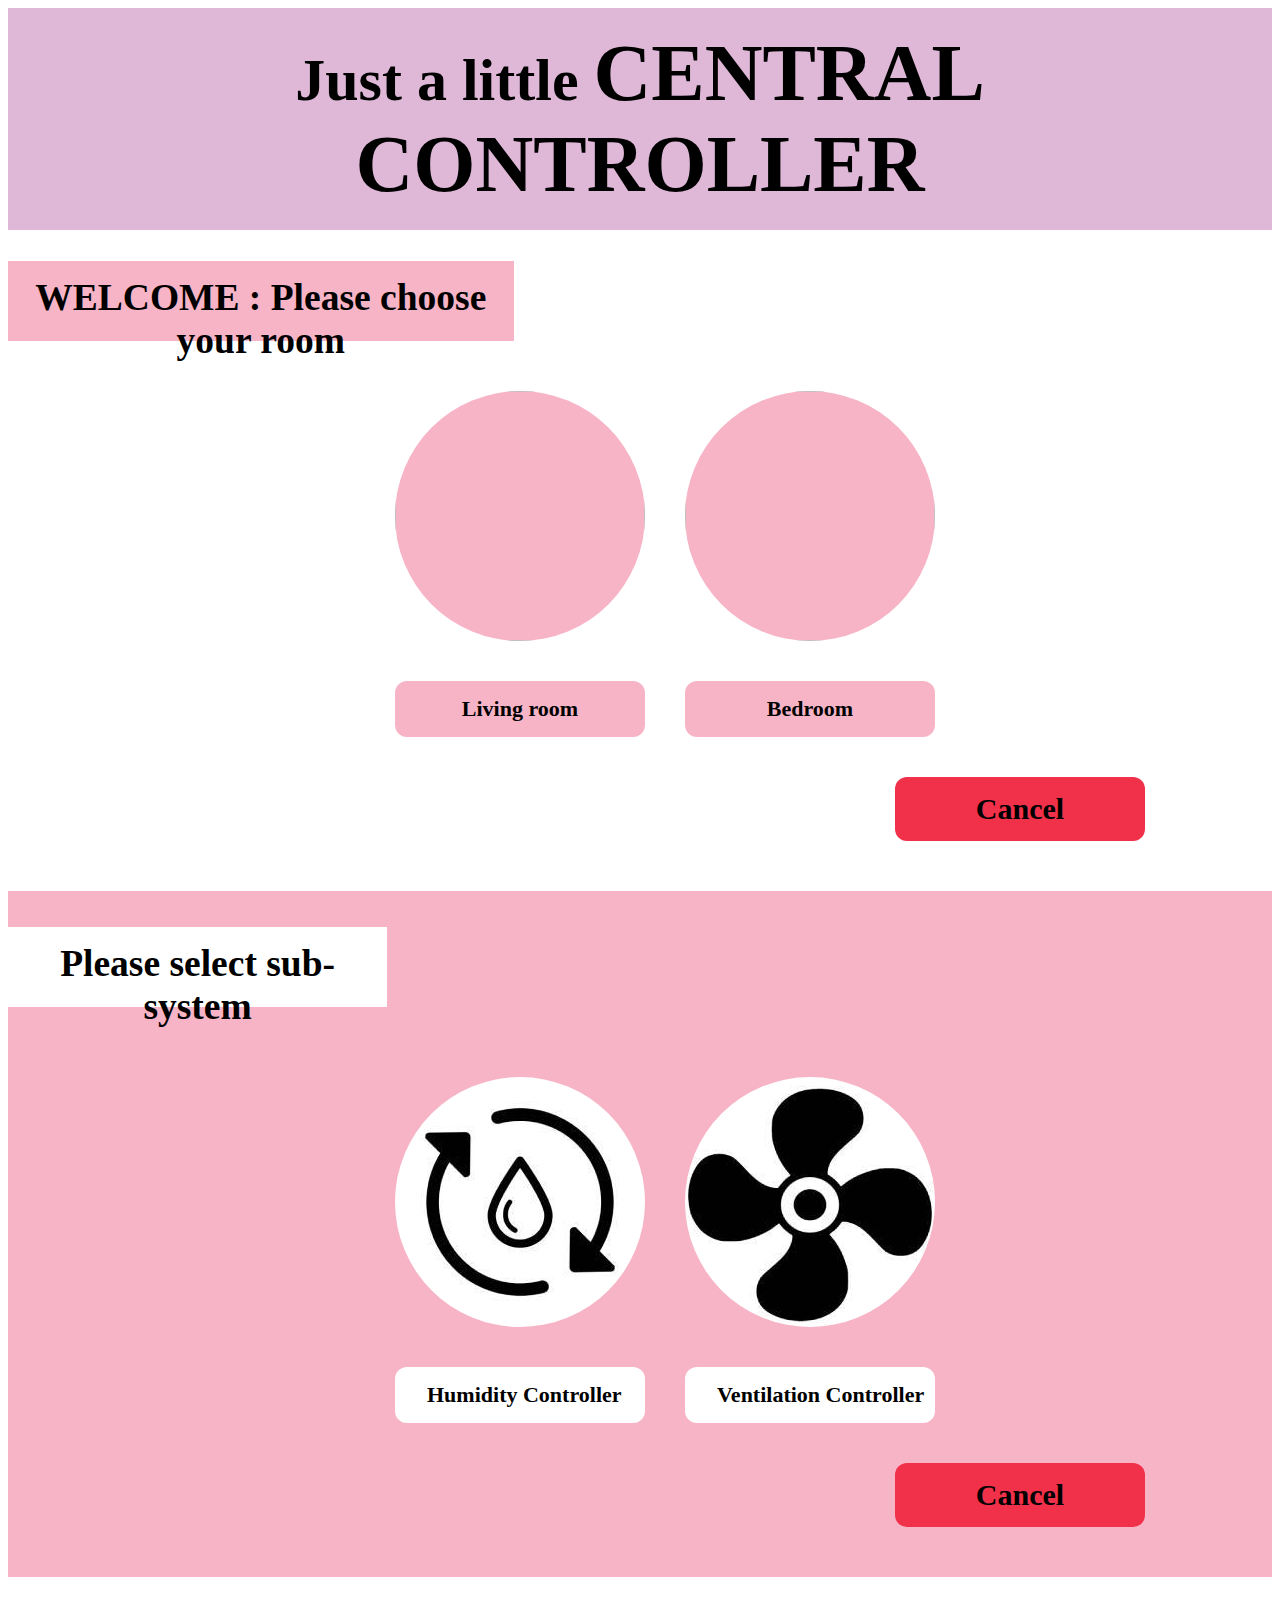
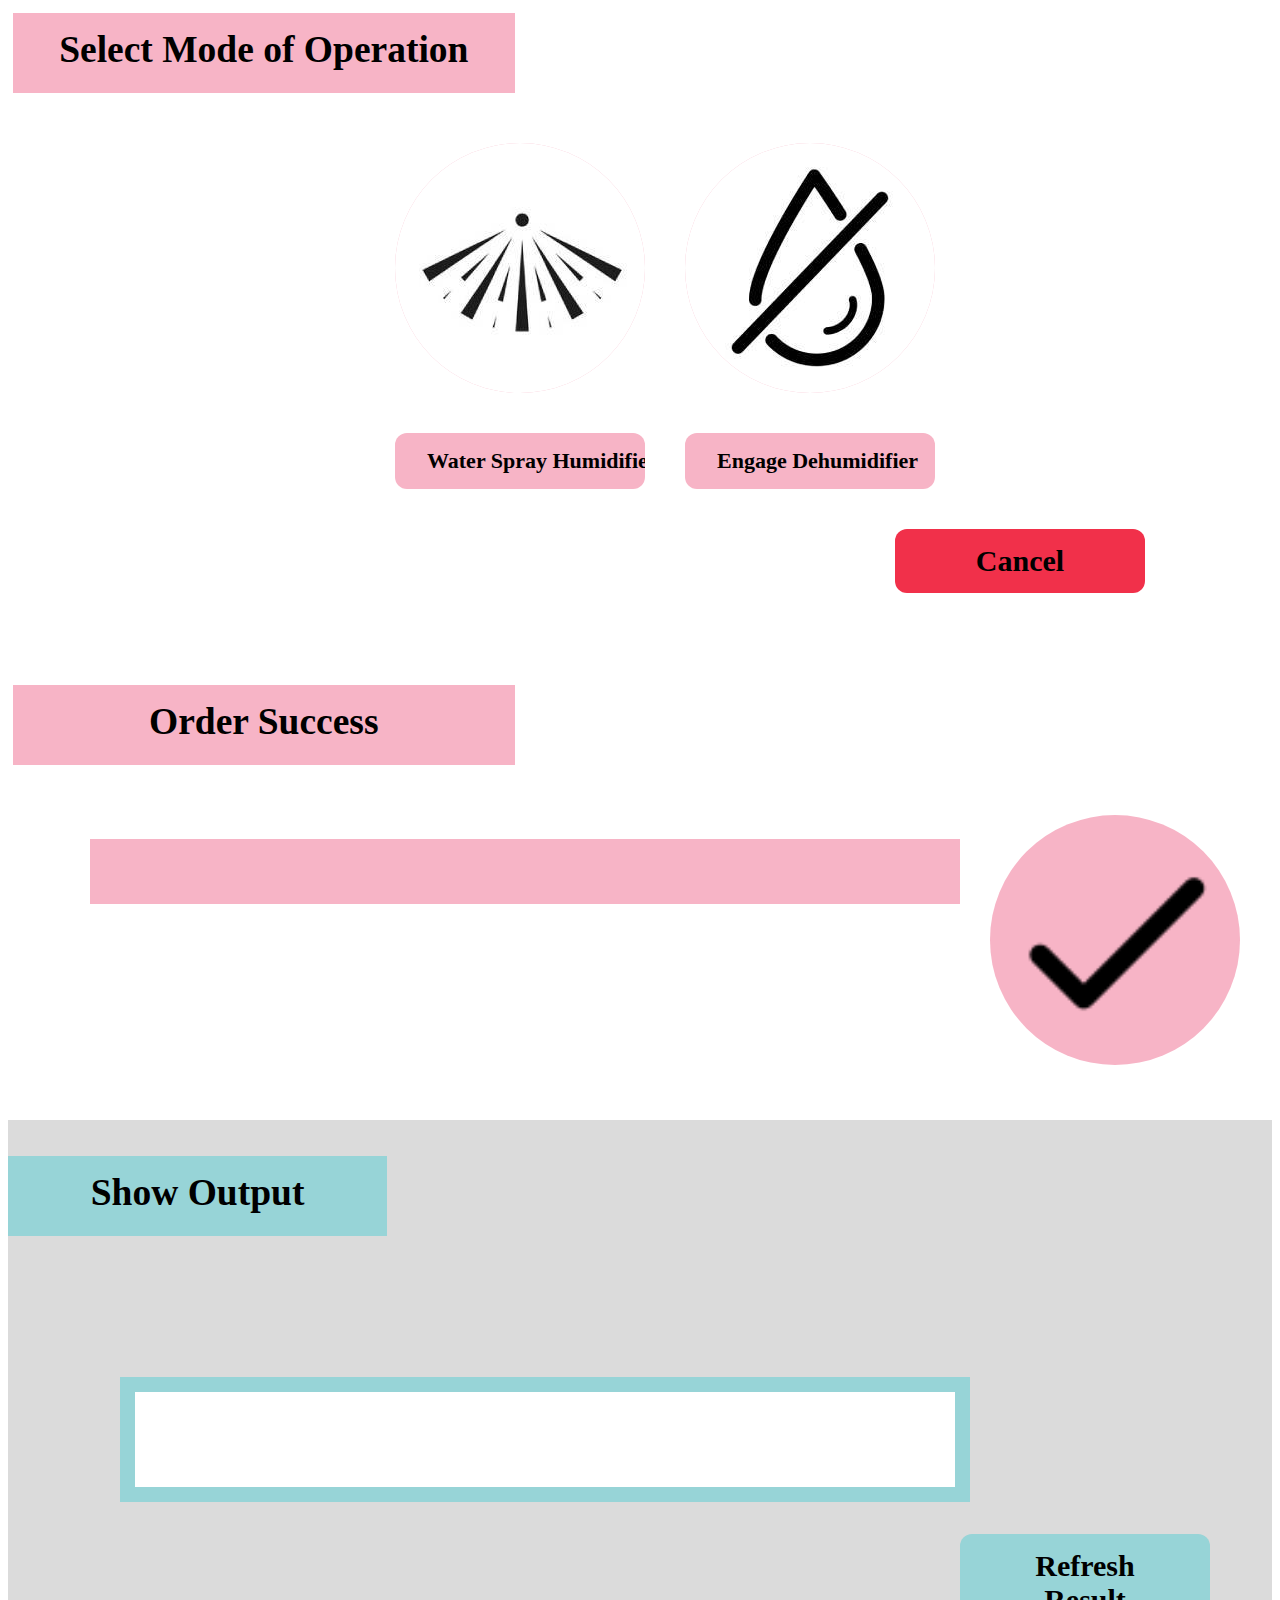
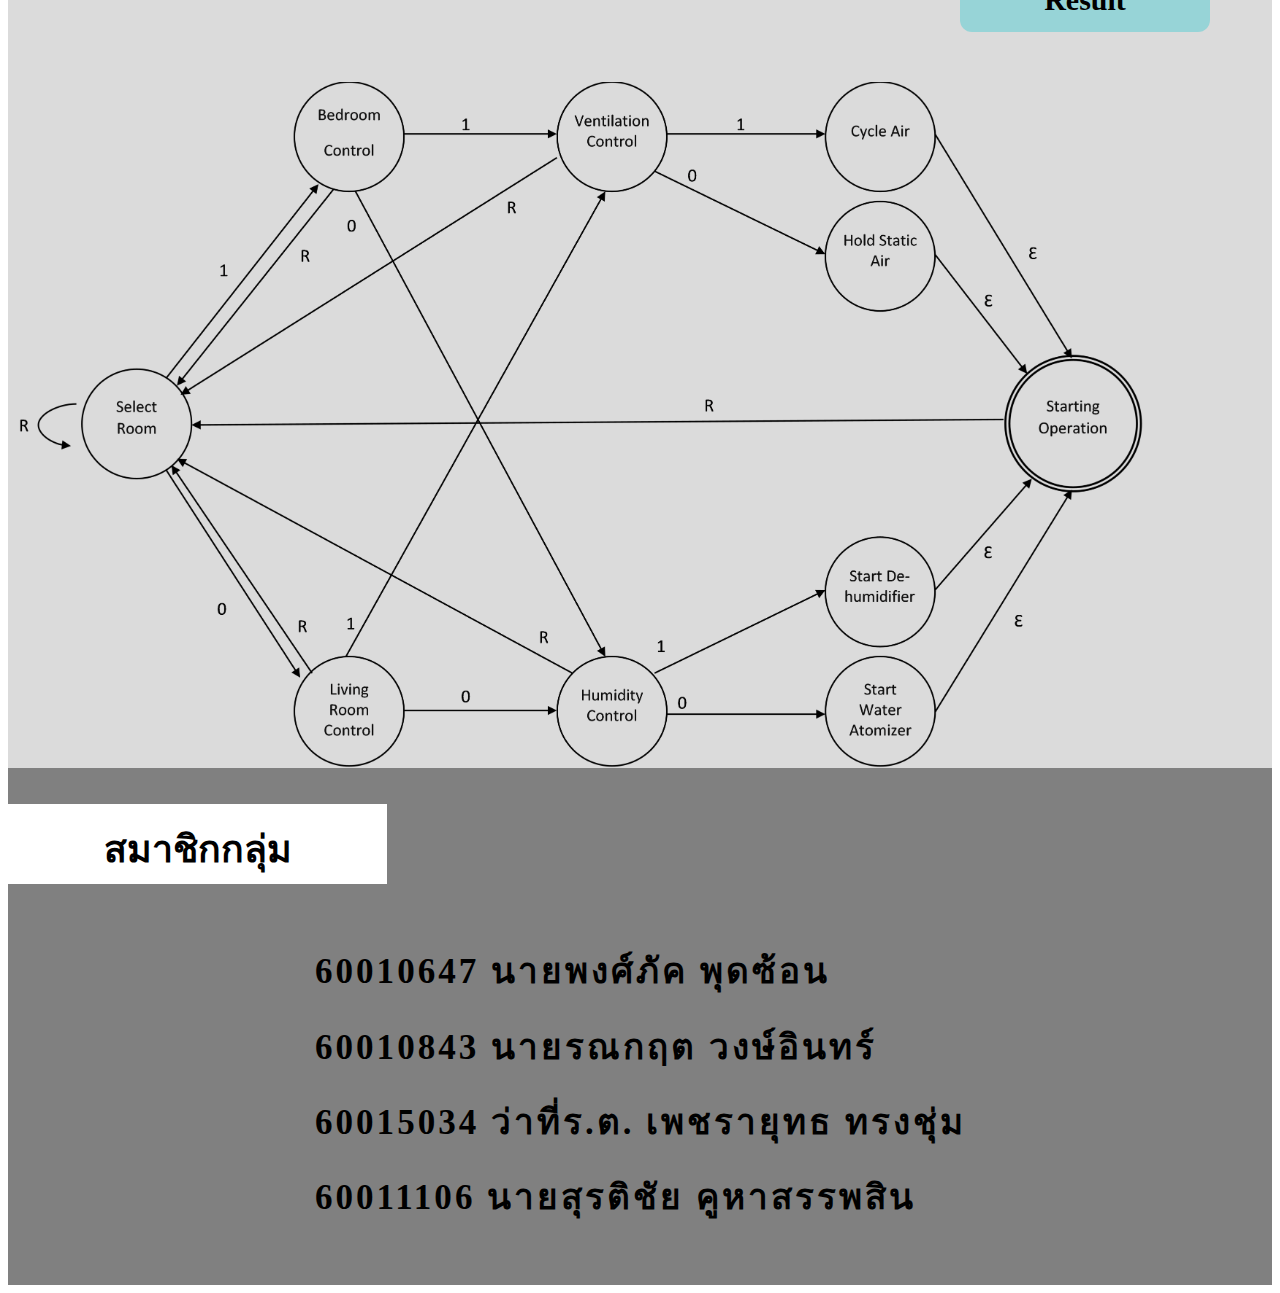
==== TocW/home.html @ 7f1445f9 "Merge branch 'master' into master" ====
<!-- saved from url=(0033)https://rathachai.github.io/CV/me -->
<html>
	<script src="//code.jquery.com/jquery-1.11.0.min.js"></script>
	<script src="page.js" type="text/javascript"></script>
	<head>
		<link rel="stylesheet" href="frame.css">
		<title>TOC assignment</title>
	</head>
	<body>

		<div class="header" id="header">
			<h2 style="display: inline;">Just a little </h2>
			<h1 style="display: inline;">CENTRAL CONTROLLER</h1>
		</div>
		<div class="tag1">
    <h2>WELCOME : Please choose your room</h2>
  </div>
  <div class="grid-container">
    <img class="img1" src="img/liv.png">
    <img class="img1" src="img/bed.png">
    <input onclick="gotoSugar('0')" type="button" class="button" id="MilkTea" value="Living room" name="drink">
    <input onclick="gotoSugar('1')" type="button" class="button" id="GreenTea" value="Bedroom" name="drink">
    <input onclick="cancel('r')" type="button" class="cancel canbutton canbutton1" id="cancel1" value="Cancel">
  </div>
  <div class="pink" id="sugar">
    <div class="tag2">
      <h2>Please select sub-system</h2>
    </div>
    <div class="grid-container sugar">
      <img class="img2" src="img/Hct.jpg">
      <img class="img2" src="img/Vct.jpg">
      <input onclick="gotoBubble('0')" type="button" class="button2" id="100" value="Humidity Controller">
      <input onclick="gotoBubble('1')" type="button" class="button2" id="50" value="Ventilation Controller">
      <input onclick="cancel('r')" type="button" class="cancel canbutton canbutton1" id="cancel2" value="Cancel">
      <!-- <button class="cancle canbutton canbutton1">Cancle</button> -->


    </div>
  </div>

  <div class="blank" id="bubble">
    <div class="tag1">
      <h2>Select Mode of Operation</h2>
    </div>
    <div class="grid-container">
      <img class="img1" src="img/sp.jpg" id="Image1">
      <img class="img1" src="img/dhu.jpg" id="Image2">
      <input onclick="gotoPayment('0')" type="button" class="button" id="Add" value="Water Spray Humidifier">
      <input onclick="gotoPayment('1')" type="button" class="button" id="NotAdd" value="Engage Dehumidifier">

      <input onclick="cancel('r')" type="button" class="cancel canbutton canbutton1" id="cancel3" value="Cancel">
      <!-- <button class="cancle canbutton canbutton1">Cancle</button> -->
    </div>
  </div>

  <!--<div class="pink" id= "payment">
    <div class="tag2" >
      <h2>Payment</h2>
    </div>
    <div class="grid-container2">
      <!-- <img class="img2" src="image/bt2.png"> --><!--
      <img class="img2" src="image/bt1.png">
      <div class="pay">
        <h3> ราคา : <span id="priceElement">0</span> Baht</h3>
        <h3>ที่ต้องจ่าย : <span id="currentPriceElement">0</span> Baht</h3>
        <h3 id="warning">เครื่องนี้ไม่คืน/ทอนเหรียญ</h3>
      </div>

      <button onclick="pay('c')" class="button2 button2-1" id="baht" >10 Baht</button>
      <div></div>
      <input onclick="neworder()" type="button" class="cancel canbutton canbutton1" id="cancel4" value="Cancel">
    </div>
  </div>-->

  <div class="blank">
    <div class="tag1">
      <h2 id="orderSuccess">Order Success</h2>
    </div>
    <div class="grid-container-or">
      <h2 id="order"></h2>
      <img class="img1" src="img/chk.png" id="imageorder">

      <!-- >>image/mb2.png ชาเขียว -->

    </div>
  </div>


  <div class="gray">
    <div class="tag3">
      <h2>Show Output</h2>
    </div>

    <div class="grid-container-or2">
      <h2 id="tag5"></h2>
      <div id="result"></div>
      <div></div>
      <button onclick="compute()" class="compute combutton combutton1" id="next">Refresh Result</button>
    </div>
	<img class="imgDFA" src="img/DFA.png">
    </div>
  </div>

  <div class="black">
    <div class="tag2">
      <h2>สมาชิกกลุ่ม</h2>
    </div>
    <div class="grid-container-name">
		<h3>60010647 นายพงศ์ภัค พุดซ้อน </h3>
		<h3>60010843 นายรณกฤต วงษ์อินทร์</h3>
		<h3>60015034 ว่าที่ร.ต. เพชรายุทธ ทรงชุ่ม</h3>
		<h3>60011106 นายสุรติชัย คูหาสรรพสิน</h3> <!--คนคิด DFA เขียนโคด host และทำทุกอย่างยกเว้นสร้างกลุ่มไลน์-->
    </div>
  </div>

</body>
---- TocW/frame.css ----
@font-face {  
    font-family: 'LillyBelle' ;  
    src: url( fonts/LillyBelle_2.ttf ) format("truetype");  
  }
  
  @font-face {  
    font-family: 'Superspace' ;  
    src: url( fonts/Superspace.ttf ) format("truetype");  
  }
  @font-face {  
    font-family: 'THSarabun' ;  
    src: url( fonts/THSarabun.ttf ) format("truetype");  
  }
  
  body{
    font-family: 'Superspace';
  }
  
  .header {
      background-color: #dfb8d7;
      text-align: center;
      padding: 20px; 
      font-size: 40px;
  }
  
  i{
    font-family: 'LillyBelle'
  }
    
  
  .blank{
      background-color: #FFFFFF;
      padding: 5px;
  }
  .pink{
    background-color: #f7b4c6;
    padding-top: 5px
  }
  .gray{
    background-color:rgb(219, 219, 219);
    padding-top: 5px
  }
  .black{
    background-color:gray;
    padding-top: 5px
  }
  .grid-container {
      position: relative;
      padding-top: 50px;
      padding-right: 30px;
      padding-bottom: 50px;
      padding-left: 80px;
      display: grid;
      justify-content: center;
      grid-template-columns:250px 250px ;
      grid-gap: 40px;
    }
  
  /* order success */
  .grid-container-or {
      position: relative;
      padding-top: 50px;
      padding-right: 30px;
      padding-left: 80px;
      padding-bottom: 50px;
      display: grid;
      justify-content: center;
      grid-template-columns:800px 250px;
      grid-gap: 100px;
  
  }
  
  .grid-container-dfa {
    position: relative;
    padding-top: 100px;
    padding-right: 30px;
    padding-left: 10px;
    padding-bottom: 300px;
    display: grid;
    justify-content: left;
    grid-template-columns:10px 20px 20px 80px 20px 80px 20px 80px 50px 20px 20px;
    grid-template-rows: 1px 1px 1px 1px 1px 1px 1px;
    grid-gap: 100px;
    
  
  }
  
  .grid-container-or2 {
    position: relative;
    padding-top: 50px;
    padding-right: 30px;
    padding-left: 80px;
    padding-bottom: 50px;
    display: grid;
    justify-content: center;
    grid-template-columns:800px 250px;
    grid-gap: 40px;
  }
  
  .grid-container-name {
    position: relative;
    padding-top: 50px;
    padding-right: 30px;
    padding-bottom: 50px;
    padding-left: 80px;
    display: grid;
    justify-content: center;
    grid-template-columns: 700px;
    font-size: 30px;
    line-height: 5px;
    letter-spacing: 3px;
  }
  
  #order{
      width: 850px;
      height: 50px;
      left: 120px;
      background-color: #f7b4c6;
      text-align: left;
      padding-left: 20px;
      font-size: 30px;
    }
  
  /*ขอบชมพู*/
  .img1{
    background-color:#f7b4c6;
    justify-content: center;
    height: 250px;
    width: 250px;
    border-radius: 50% 
  }
  .button {
    background-color: #f7b4c6;
    border: none;
    color: black;
    padding: 15px 32px;
    border-radius: 12px;
    text-align: center;
    text-decoration: none;
    display: inline-block;
    font-size: 16px;
    /*margin: 10px 2px;*/
    -webkit-transition-duration: 0.4s; /* Safari */
    transition-duration: 0.4s;
    font-family: 'Superspace';
    font-weight: bolder;
    font-size: 22px;
  }
  
  .button1:hover:enabled , .button:hover:enabled , .button2:hover:enabled{
    box-shadow: 0 12px 16px 0 rgba(0,0,0,0.24),0 17px 50px 0 rgba(0,0,0,0.19);
  }
  
  /*ขอบขาว*/
  .img2{
    background-color :#FFFFFF;
    justify-content: center;
    height: 250px;
    width: 250px;
    border-radius: 50%;
    margin-top: 20px;
  }
  .button2 {
    background-color:#FFFFFF;
    border: none;
    color: black;
    padding: 15px 32px;
    border-radius: 12px;
    text-align: center;
    text-decoration: none;
    display: inline-block;
    font-size: 16px;
    /*margin: 10px 2px;*/
    -webkit-transition-duration: 0.4s; /* Safari */
    transition-duration: 0.4s;
    font-family: 'Superspace';
    font-weight: bolder;
    font-size: 22px;
  }
  
  .button2-1:hover:enabled {
    box-shadow: 0 12px 16px 0 rgba(0,0,0,0.24),0 17px 50px 0 rgba(0,0,0,0.19);
  }
  
  .compute {
    position: relative;
    font-family: 'Superspace';
    font-weight: bolder;
    font-size: 30px;
    z-index: 100;
  }
  .combutton {
    background-color:#97d4d7;
    border: none;
    color: black;
    padding: 15px 32px;
    border-radius: 12px;
    text-align: center;
    text-decoration: none;
    display: inline-block;
    /*margin: 10px 2px;*/
    -webkit-transition-duration: 0.4s; /* Safari */
    transition-duration: 0.4s;
  }
  
  .combutton1:hover:enabled {
    box-shadow: 0 12px 16px 0 rgba(0,0,0,0.24),0 17px 50px 0 rgba(0,0,0,0.19);
  }
  
  
  .button:enabled , .button2:enabled , #cancel1:enabled , #cancel2:enabled , #cancel3:enabled , #cancel4:enabled , #next:enabled
  {
    cursor: pointer;
  }
  
  
  /*แท็กชมพู*/
  .tag1 {
    height:80px;
    width: 40%;
    background-color: #f7b4c6;
    font-size: 25px;
    
  }
  
  h2 {
    color:black;
    text-align: center;
    text-decoration: none;
    padding-top: 15px;
  
  }
  
  /*แท็กขาว*/
  .tag2 {
    height:80px;
    width: 30%;
    background-color:white;
    font-size: 25px;
    text-align: left;
  }
  
  /*แท็กฟ้า*/
  .tag3 {
    height: 80px;
    width: 30%;
    background-color:#97d4d7;
    font-size: 25px;
  }
  
  
  .img3{
    position: relative;
    left: 450px;
    background-color:#f7b4c6;
    justify-content: center;
    height: 300px;
    width: 300px;
    border-radius: 50% 
  }
  
  .cancel {
    position: relative;
    left: 500px;
    font-family: 'Superspace';
    font-weight: bolder;
    font-size: 30px;
  }
  .canbutton {
    background-color:#f1304a;
    border: none;
    color: black;
    padding: 15px 32px;
    border-radius: 12px;
    text-align: center;
    text-decoration: none;
    display: inline-block;
    /*margin: 10px 2px;*/
    -webkit-transition-duration: 0.4s; /* Safari */
    transition-duration: 0.4s;
  }
  
  .canbutton1:hover:enabled {
    box-shadow: 0 12px 16px 0 rgba(0,0,0,0.24),0 17px 50px 0 rgba(0,0,0,0.19);
  }
  
  /*payment*/
  .grid-container2 {
    padding-top: 50px;
    padding-right: 30px;
    padding-bottom: 50px;
    padding-left: 80px;
    display: grid;
    justify-content: center;
    grid-template-columns:250px 500px;
    grid-gap: 50px;
  }
  
  
  .cancel2 {
    position: relative;
    left:625px;
    font-family: 'Superspace';
    font-weight: bolder;
    font-size: 30px;
  }
  
  /* output Language */
  #tag5{
    position: relative;
    top: 50px;
    height: 80px;
    width: 800px;
    border: 15px solid #97d4d7;
    background-color: white;
    text-align: left;
    font-size: 50px;
    letter-spacing: 5px;
    padding-left: 20px;
  }
  
  #result{
    color: red;
    font-size: 40px;
    font-weight: bolder;
    position: relative;
    top: 50%;
    left: 50%;
  }
  
  
  
  
  /*---------DFA----------*/
  #circle1 {
    position: relative;
    width: 120px; /* ความกว้าง */
    height: 120px; /* ความสูง */
    background:white;
    border-style: solid;
    border-radius: 70px;
    border-color: gray;
    text-align: center;
    text-decoration: none;
    font-size: 30px;
    letter-spacing: 2px;
    display: flex;
    justify-content: center;
    align-items: center;
    margin-left: -55px;
  }
  
  #circle2 {
    position: relative;
    width: 120px; /* ความกว้าง */
    height: 120px; /* ความสูง */
    background:white;
    border-style: solid;
    border-radius: 70px;
    border-color: gray;
    text-align: center;
    text-decoration: none;
    font-size: 30px;
    letter-spacing: 2px;
    display: flex;
    justify-content: center;
    align-items: center;
    margin-left: -55px;
  }
  
  #circle3 {
    position: relative;
    width: 120px; /* ความกว้าง */
    height: 120px; /* ความสูง */
    background:white;
    border-style: solid;
    border-radius: 70px;
    border-color: gray;
    text-align: center;
    text-decoration: none;
    font-size: 30px;
    letter-spacing: 2px;
    display: flex;
    justify-content: center;
    align-items: center;
    margin-left: -55px;
  }
  
  #circle4 {
    position: relative;
    width: 120px; /* ความกว้าง */
    height: 120px; /* ความสูง */
    background:white;
    border-style: solid;
    border-radius: 70px;
    border-color: gray;
    text-align: center;
    text-decoration: none;
    font-size: 30px;
    letter-spacing: 2px;
    display: flex;
    justify-content: center;
    align-items: center;
    margin-left: -55px;
  }
  
  #circle5 {
    position: relative;
    width: 120px; /* ความกว้าง */
    height: 120px; /* ความสูง */
    background:white;
    border-style: solid;
    border-radius: 70px;
    border-color: gray;
    text-align: center;
    text-decoration: none;
    font-size: 30px;
    letter-spacing: 2px;
    display: flex;
    justify-content: center;
    align-items: center;
    margin-left: -55px;
  }
  
  #circle6 {
    position: relative;
    width: 120px; /* ความกว้าง */
    height: 120px; /* ความสูง */
    background:white;
    border-style: solid;
    border-radius: 70px;
    border-color: gray;
    text-align: center;
    text-decoration: none;
    font-size: 30px;
    letter-spacing: 2px;
    display: flex;
    justify-content: center;
    align-items: center;
    margin-left: -55px;
  }
  
  #circle7 {
    position: relative;
    width: 120px; /* ความกว้าง */
    height: 120px; /* ความสูง */
    background:white;
    border-style: solid;
    border-radius: 70px;
    border-color: gray;
    text-align: center;
    text-decoration: none;
    font-size: 30px;
    letter-spacing: 2px;
    display: flex;
    justify-content: center;
    align-items: center;
    margin-left: -55px;
  }
  
  #circle8 {
    position: relative;
    width: 120px; /* ความกว้าง */
    height: 120px; /* ความสูง */
    background:white;
    border-style: solid;
    border-radius: 70px;
    border-color: gray;
    text-align: center;
    text-decoration: none;
    font-size: 30px;
    letter-spacing: 2px;
    display: flex;
    justify-content: center;
    align-items: center;
    margin-left: -55px;
  }
  
  #circle9 {
    position: relative;
    width: 120px; /* ความกว้าง */
    height: 120px; /* ความสูง */
    background:white;
    border-style: solid;
    border-radius: 70px;
    border-color: gray;
    text-align: center;
    text-decoration: none;
    font-size: 30px;
    letter-spacing: 2px;
    display: flex;
    justify-content: center;
    align-items: center;
    margin-left: -55px;
  }
  
  #circle10 {
    position: relative;
    width: 120px; /* ความกว้าง */
    height: 120px; /* ความสูง */
    background:white;
    border-style: solid;
    border-radius: 70px;
    border-color: gray;
    text-align: center;
    text-decoration: none;
    font-size: 30px;
    letter-spacing: 2px;
    display: flex;
    justify-content: center;
    align-items: center;
    margin-left: -55px;
  }
  
  #final{
    position: relative;
    width: 100px; /* ความกว้าง */
    height: 100px; /* ความสูง */
    background:white;
    border-radius: 100px;
    border-color: gray;
    text-align: center;
    text-decoration: none;
    font-size: 25px;
    letter-spacing: 2px;
    display: flex;
    justify-content: center;
    align-items: center;
    border-style: double;
    padding: 5px;
    border: 17px gray double;
    margin-left: -50px;
  }
  
  
  /* initial arrow (before start)*/
  .initialArrow:after {
    content: "";
    display: inline-block !important;
    border-left: 15px solid black;
    border-top: 15px solid transparent;
    border-bottom: 15px solid transparent;
    vertical-align: middle;
    margin-top: -18px;
    margin-left: 40px;
  }
  .initialArrow:before {
    width: 50px;
    height: 5px;
    background: black;
    content: "";
    display: inline-block;
    vertical-align: middle;
    margin-left:-5px;
    margin-top: 75px;
  }
  
  /* arrow right to next stage */
  .arrow-right:after {
    content: "";
    display: inline-block !important;
    border-left: 15px solid black;
    border-top: 15px solid transparent;
    border-bottom: 15px solid transparent;
    vertical-align: middle;
    margin-top: -17px;
    margin-left: 85px;
  }
  .arrow-right:before {
    width: 120px;
    height: 5px;
    background: black;
    content: "";
    display: inline-block;
    vertical-align: middle;
    margin-top: 80px;
    margin-left: -25px;
  }
  
  /*arrow with 60 degrees*/
  .arrow60-1:after {
    content: "";
    display: inline-block !important;
    border-left: 15px solid black;
    border-top: 15px solid transparent;
    border-bottom: 15px solid transparent;
    vertical-align: middle;
    margin-top: 17px;
    margin-left: 90px;
    transform: rotate(60deg);
  }
  .arrow60-1::before{
    width: 90px;
    height: 5px;
    background: black;
    content: "";
    display: inline-block;
    vertical-align: middle;
    margin-top: 80px;
    margin-left: 32px;
    transform: rotate(60deg);
  }
  
  /*long arrow with 60 degrees*/
  .arrow60-2:after {
    content: "";
    display: inline-block !important;
    border-left: 15px solid black;
    border-top: 15px solid transparent;
    border-bottom: 15px solid transparent;
    vertical-align: middle;
    margin-top: 120px;
    margin-left: 232px;
    transform: rotate(60deg);
  }
  .arrow60-2::before{
    width: 320px;
    height: 5px;
    background: black;
    content: "";
    display: inline-block;
    vertical-align: middle;
    margin-top: 180px;
    transform: rotate(60deg);
  }
  
  /*arrow down*/
  .arrowdown:after {
    content: "";
    display: inline-block !important;
    border-left: 15px solid black;
    border-top: 15px solid transparent;
    border-bottom: 15px solid transparent;
    vertical-align: middle;
    margin-top: 105px;
    margin-left: 178px;
    transform: rotate(90deg);
  }
  .arrowdown::before{
    width: 250px;
    height: 5px;
    background: black;
    content: "";
    display: inline-block;
    vertical-align: middle;
    margin-top: 180px;
    margin-left: 60px;
    transform: rotate(90deg);
  }
  
  /*back from row1 (milktea , Cocoa)*/
  .backfromRow1:after {
    content: "";
    display: inline-block !important;
    border-left: 15px solid black;
    border-top: 15px solid transparent;
    border-bottom: 15px solid transparent;
    vertical-align: middle;
    margin-top: 90px;
    margin-left: 110px;
    transform: rotate(70deg);
  }
  .backfromRow1:before{
    content: "";
    position: absolute;
    height: 100px;
    width: 150px;
    border: 5px solid transparent;
    border-bottom-color: black;
    border-radius: 60%;
    transform: rotate(120deg);
    margin-left: 95px;
    margin-top: 10px;
    }
  
  /*back from row2 (50% sweet , 100% sweet) */
  .backfromRow2:after {
    content: "";
    display: inline-block !important;
    vertical-align: middle;
    margin-top: 175px;
    margin-left: 87px;
    border-left: 15px solid black;
    border-top: 15px solid transparent;
    border-bottom: 15px solid transparent;
    transform: rotate(82deg);
  }
  .backfromRow2:before{
    content: "";
    position: absolute;
    height: 1200px;
    width: 680px;
    border: 5px solid transparent;
    border-bottom-color: black;
    border-radius: 60% 90%;
    transform: rotate(148deg);
    margin-left:215px;
    margin-top: -120px;
    }
  
  /*back from row3 (add bubble , not add bubble)*/
  .backfromRow3:after {
    content: "";
    display: inline-block !important;
    vertical-align: middle;
    margin-top: 240px;
    margin-left: -160px;
    border-left: 15px solid black;
    border-top: 15px solid transparent;
    border-bottom: 15px solid transparent;
    transform: rotate(85deg);
  }
  .backfromRow3:before{
    content: "";
    position: absolute;
    height: 1800px;
    width: 1100px;
    border: 5px solid transparent;
    border-bottom-color: black;
    border-radius: 32% 90%;
    transform: rotate(152deg);
    margin-left: 60px;
    margin-top: -155px;
    }
  
  /*back from Row4 (+10 bubble price , total 10 baht)*/
  .backfromRow4:after {
    content: "";
    display: inline-block !important;
    vertical-align: middle;
    margin-top: 210px;
    margin-left: -292px;
    border-left: 15px solid black;
    border-top: 15px solid transparent;
    border-bottom: 15px solid transparent;
    transform: rotate(85deg);
  }
  .backfromRow4:before{
    content: "";
    position: absolute;
    height: 2300px;
    width: 1500px;
    border: 5px solid transparent;
    border-bottom-color: black;
    border-radius: 25% 100%;
    transform: rotate(155deg);
    margin-left: -15px;
    margin-top: -255px;
    }
    
  /*back from row5 (total 20 baht)*/
  .backfromRow5:after {
    content: "";
    display: inline-block !important;
    vertical-align: middle;
    margin-top: 182px;
    margin-left: -485px;
    border-left: 15px solid black;
    border-top: 15px solid transparent;
    border-bottom: 15px solid transparent;
    transform: rotate(85deg);
  }
  .backfromRow5:before{
    content: "";
    position: absolute;
    height: 2800px;
    width: 1900px;
    border: 5px solid transparent;
    border-bottom-color: black;
    border-radius: 25% 100%;
    transform: rotate(158deg);
    margin-left: -200px;
    margin-top: -340px;
    }
  
  /* Loop itselfs*/
  .loop:before{
    content: "";
    display: inline-block !important;
    border-left: 15px solid black;
    border-top: 15px solid transparent;
    border-bottom: 15px solid transparent;
    margin-left: 40px;
    transform: rotate(120deg);
  }
  .loop:after{
    content: "";
    position: absolute;
    margin-top: -70px;
    height: 50px;
    width: 50px;
    border: 5px solid transparent;
    border-color: black;
    border-bottom-color: transparent;
    border-radius: 50%;
  }
  /*--------END OF DFA---------- */
  
  
  
  .pay{
    font-size: 30px;
  }
  
  #pay1{
    background-color: white;
    font-size: 30px;
  }
  
  #warning{
    font-size: 50px;
    color: red;
    /* background-color: white; */
  }
  
  .imgDFA{
    justify-content: center;
    height: auto;
    width: 90%;
  }
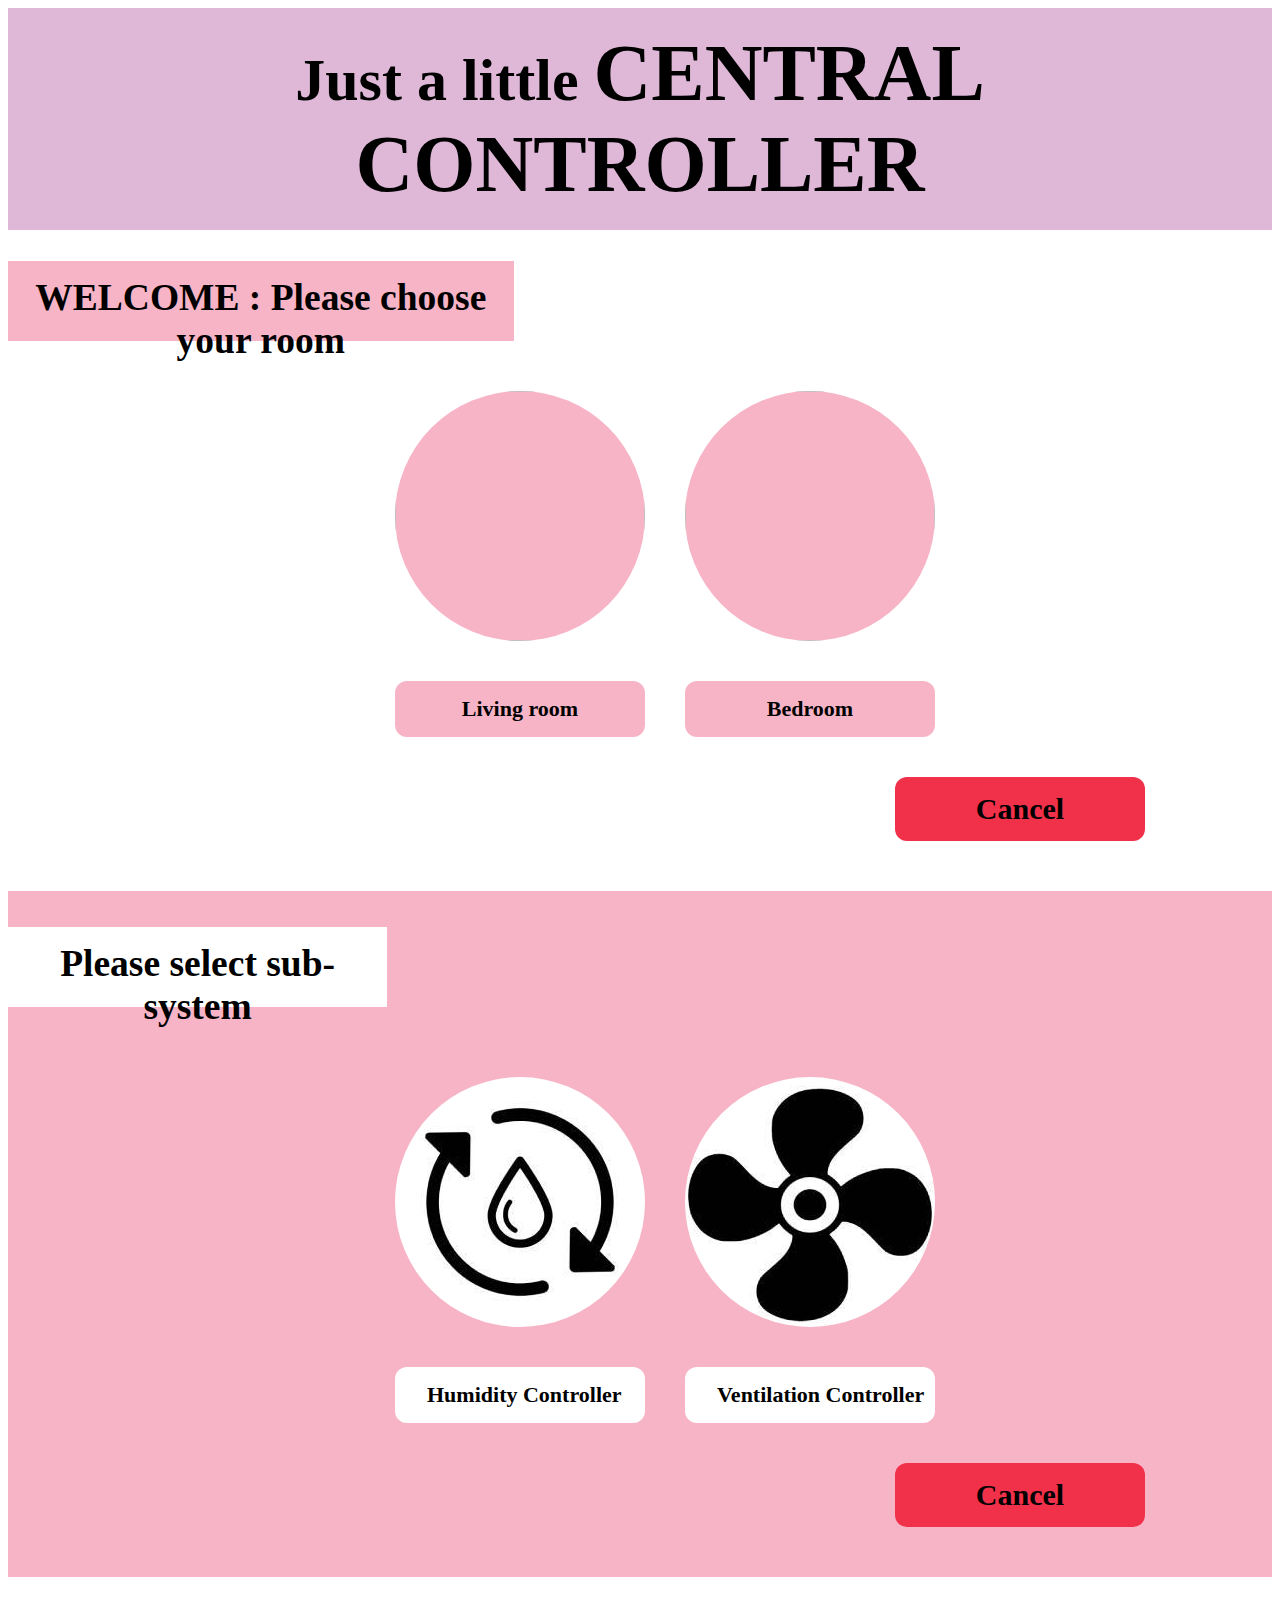
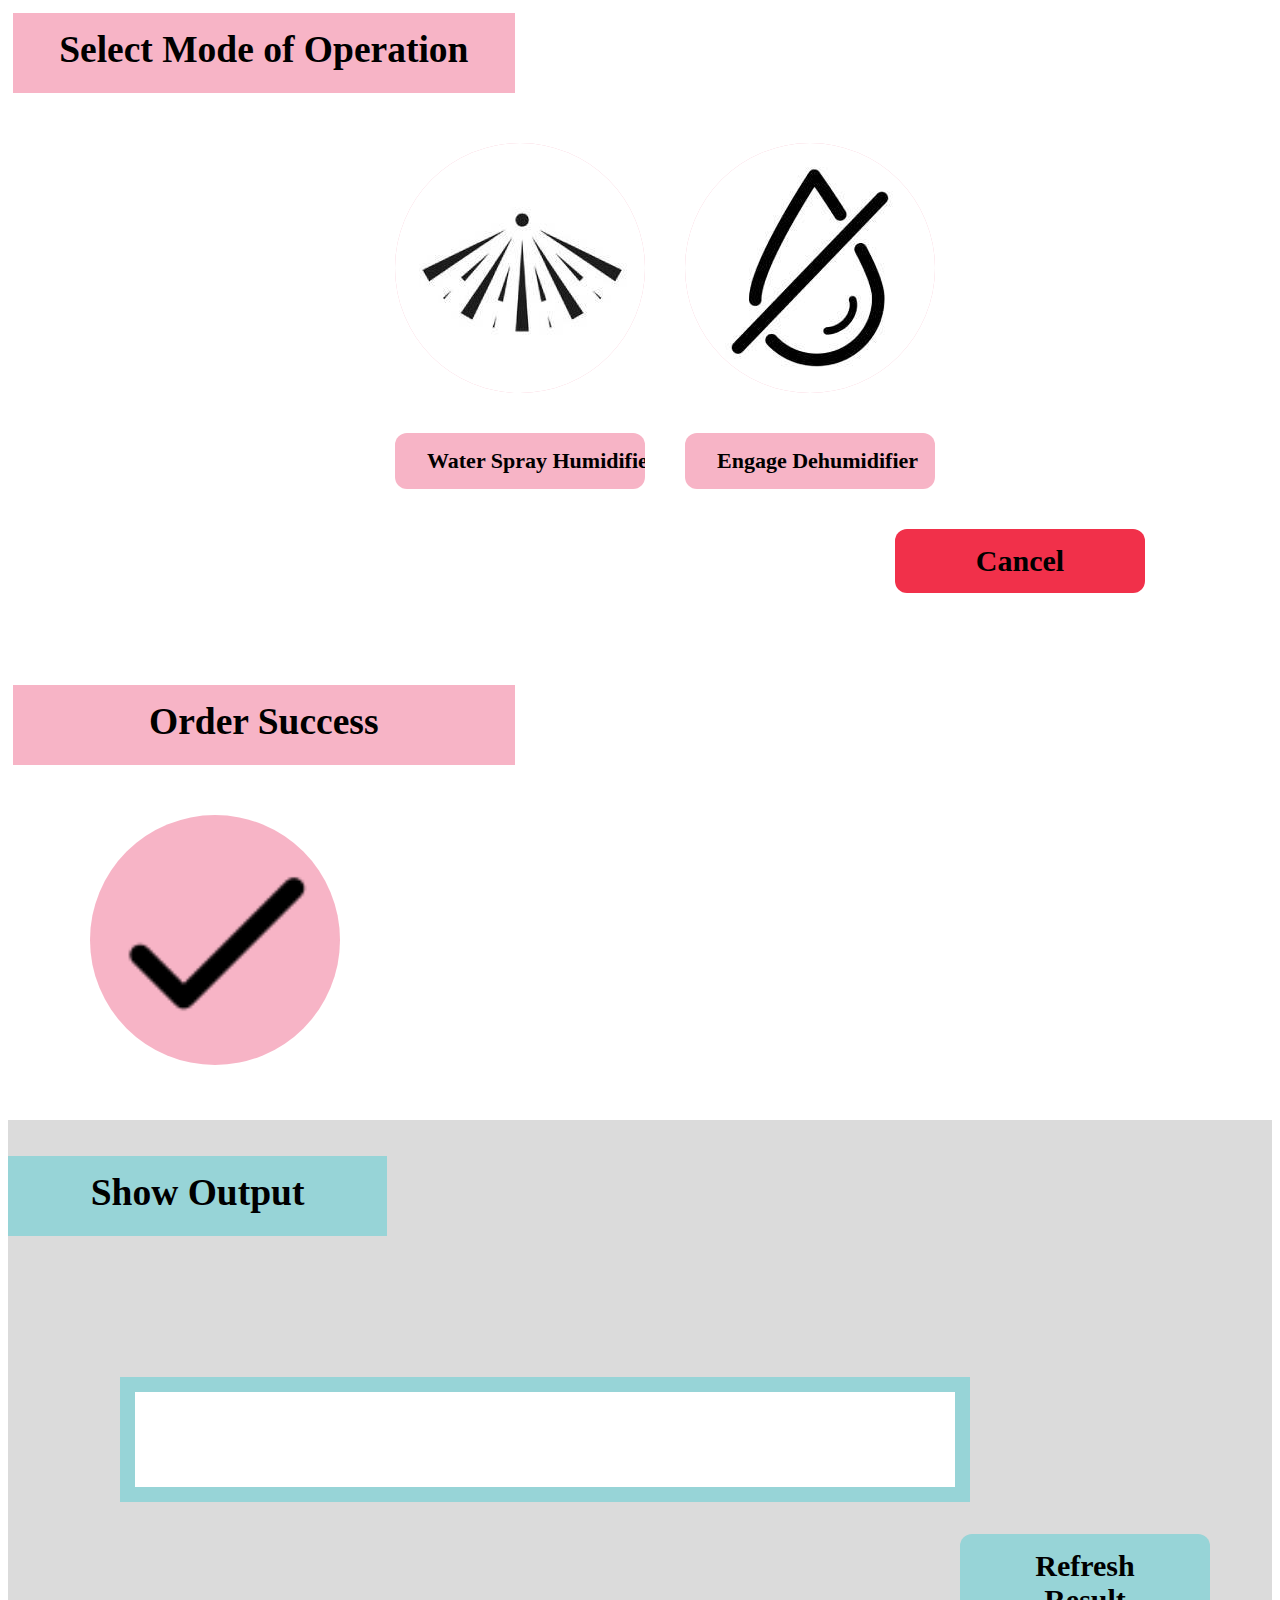
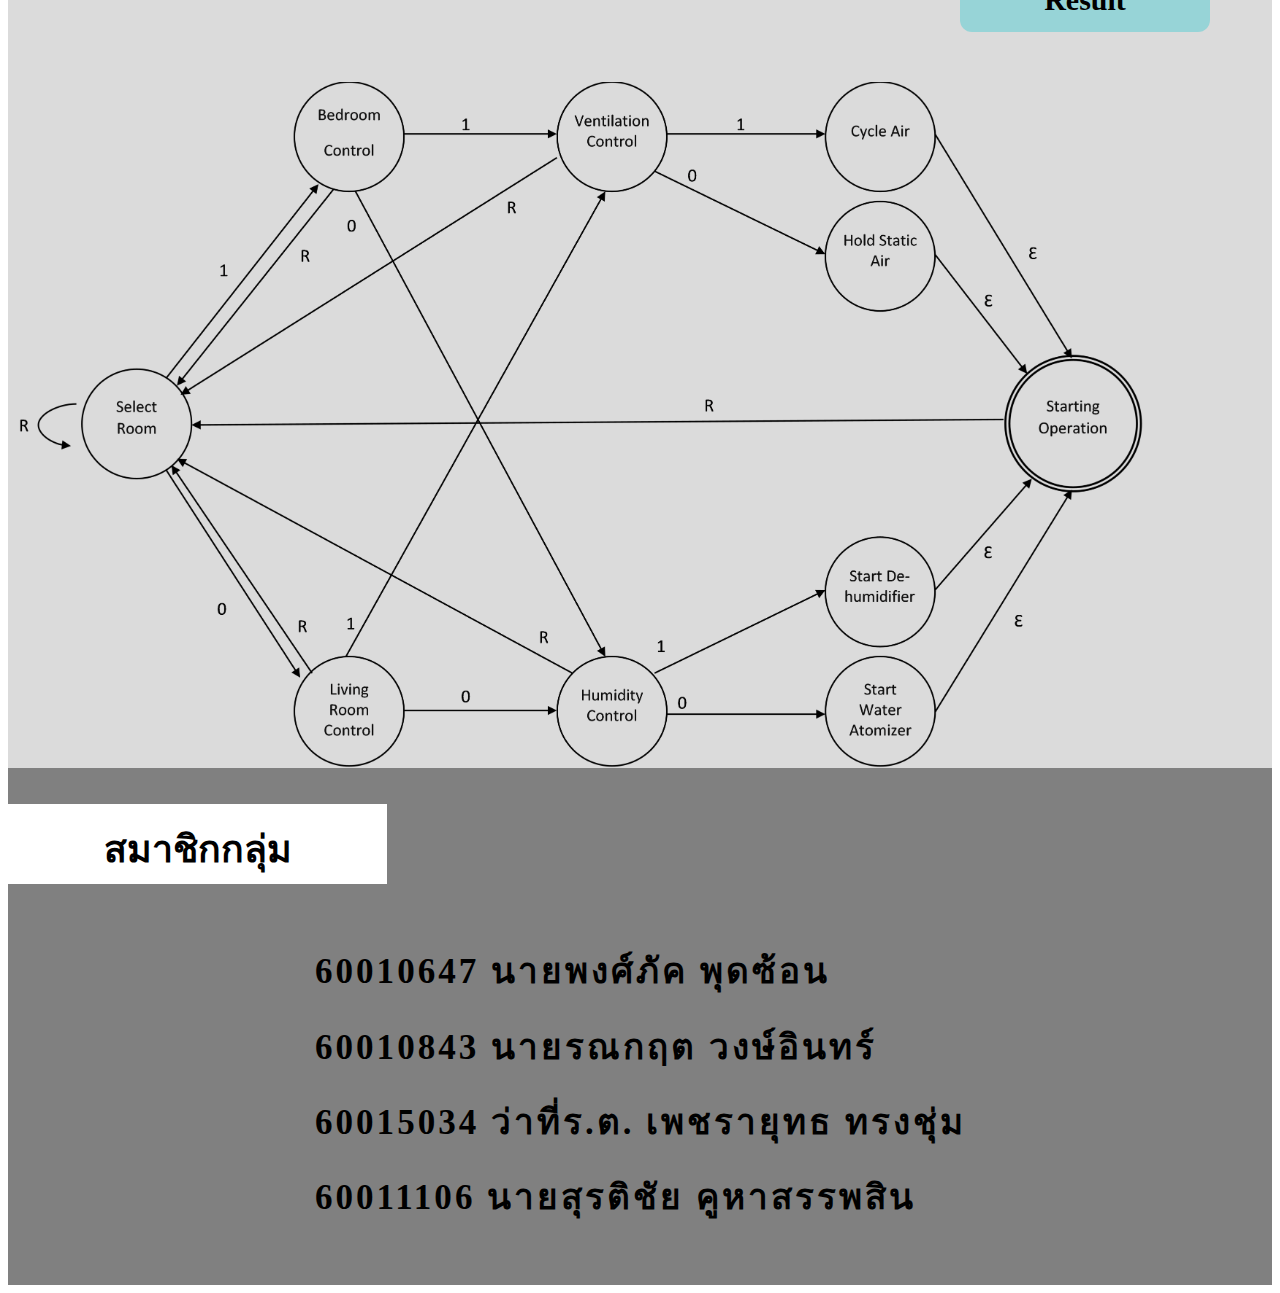
==== commit 29388492: "Merge pull request #2 from Fredoricatus/master" ====
--- a/TocW/home.html
+++ b/TocW/home.html
@@ -77,7 +77,6 @@
       <h2 id="orderSuccess">Order Success</h2>
     </div>
     <div class="grid-container-or">
-      <h2 id="order"></h2>
       <img class="img1" src="img/chk.png" id="imageorder">
 
       <!-- >>image/mb2.png ชาเขียว -->
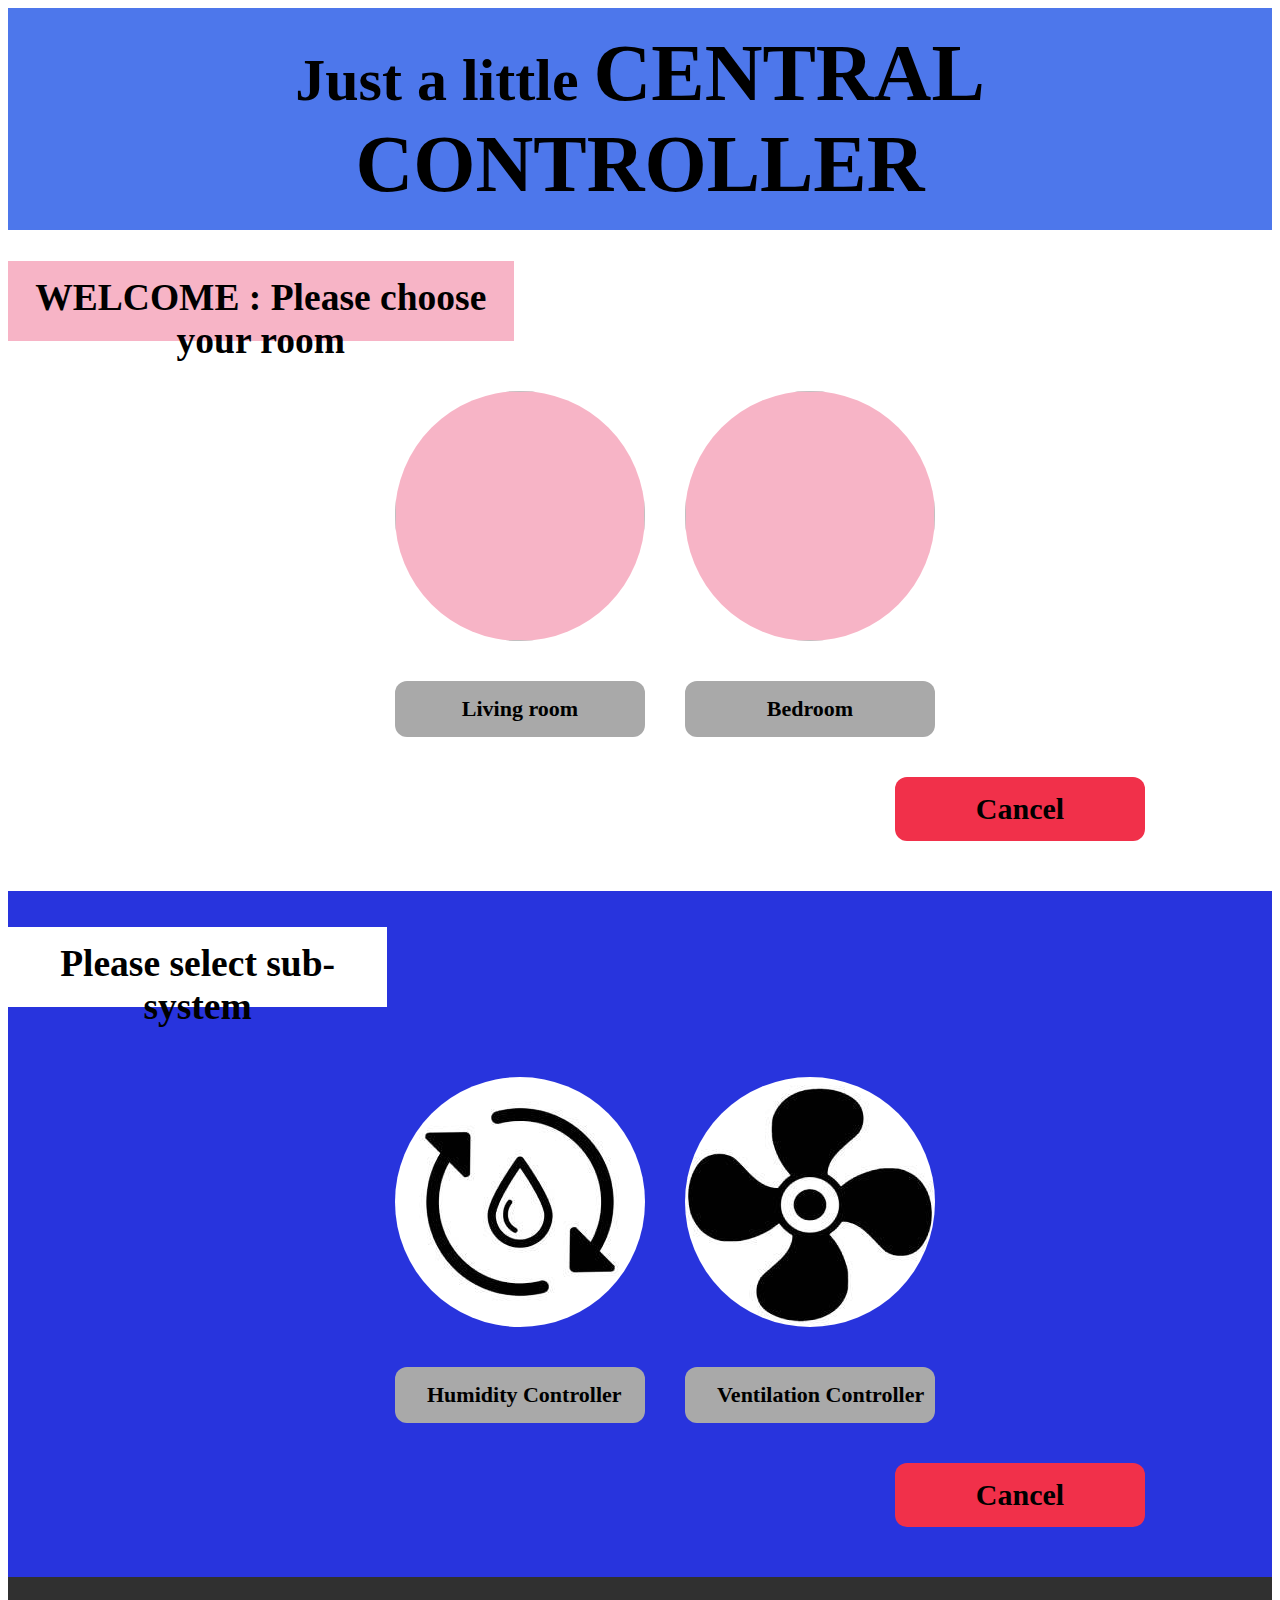
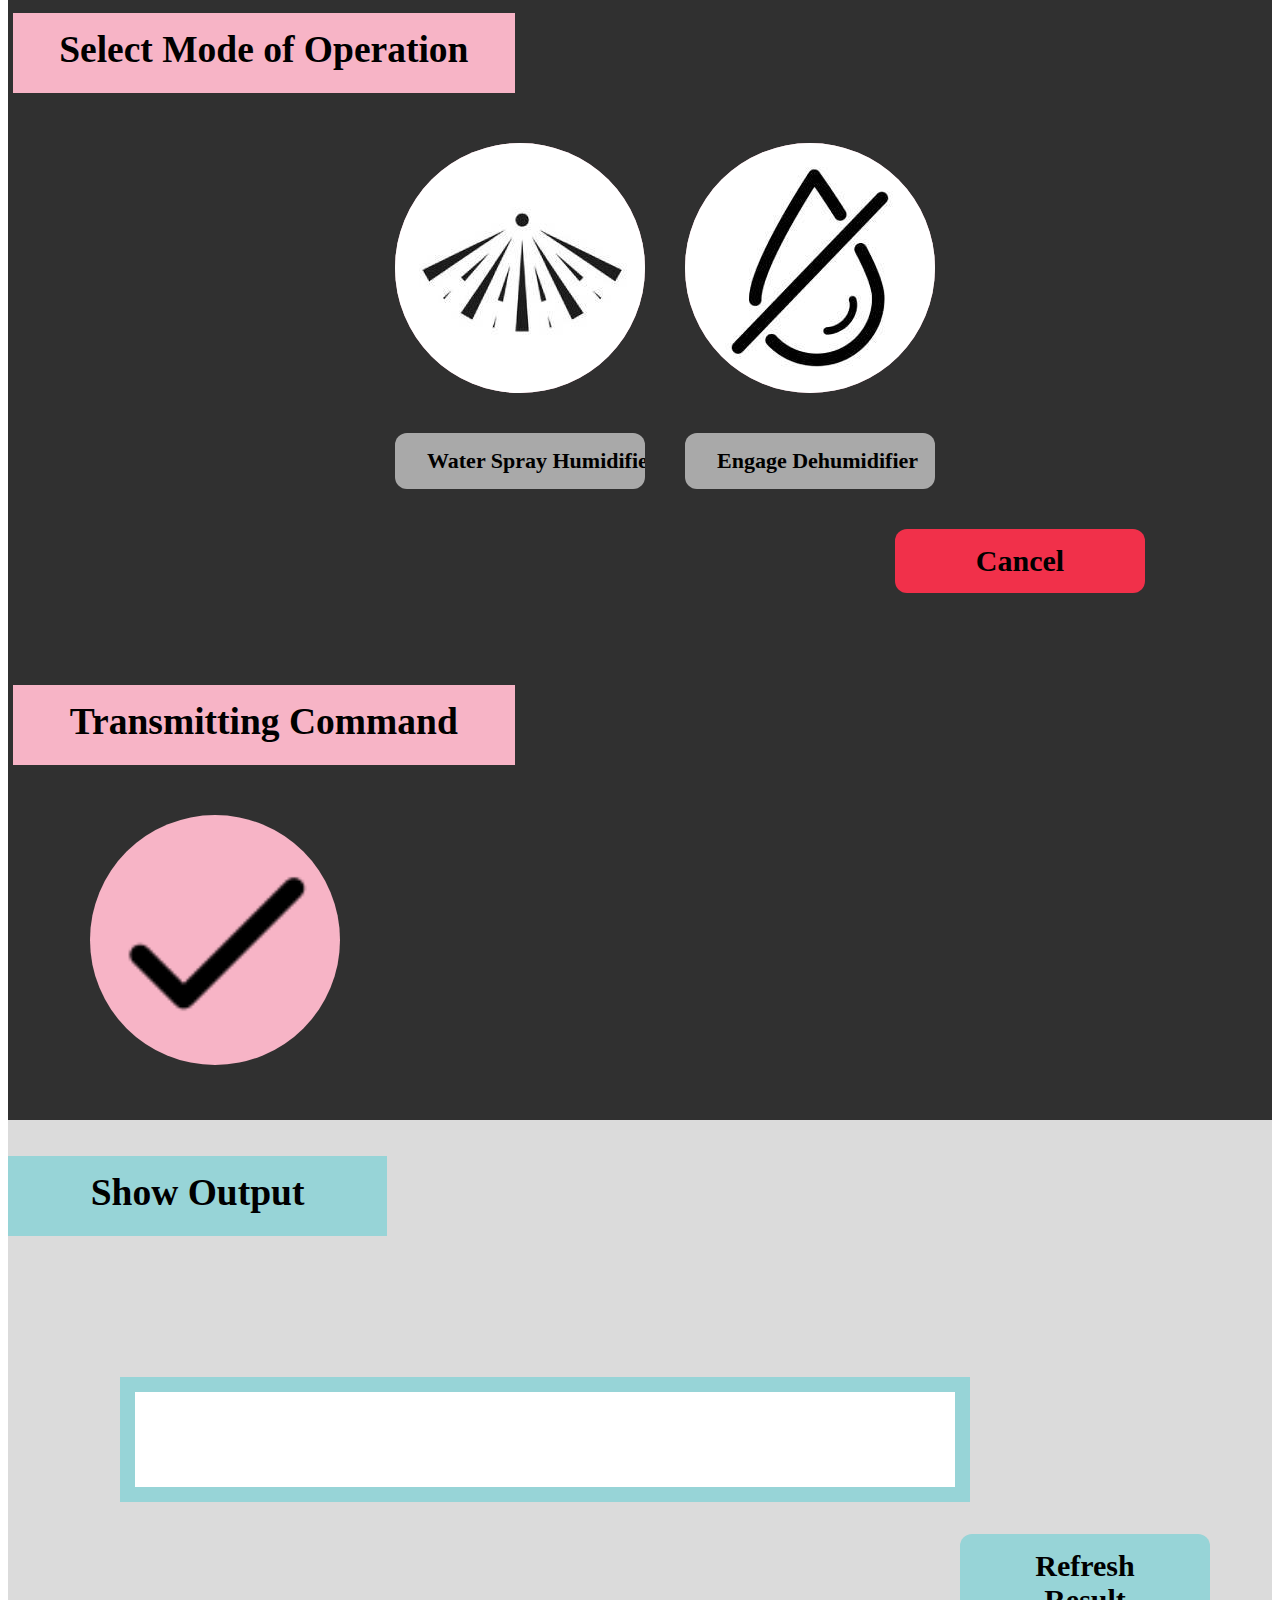
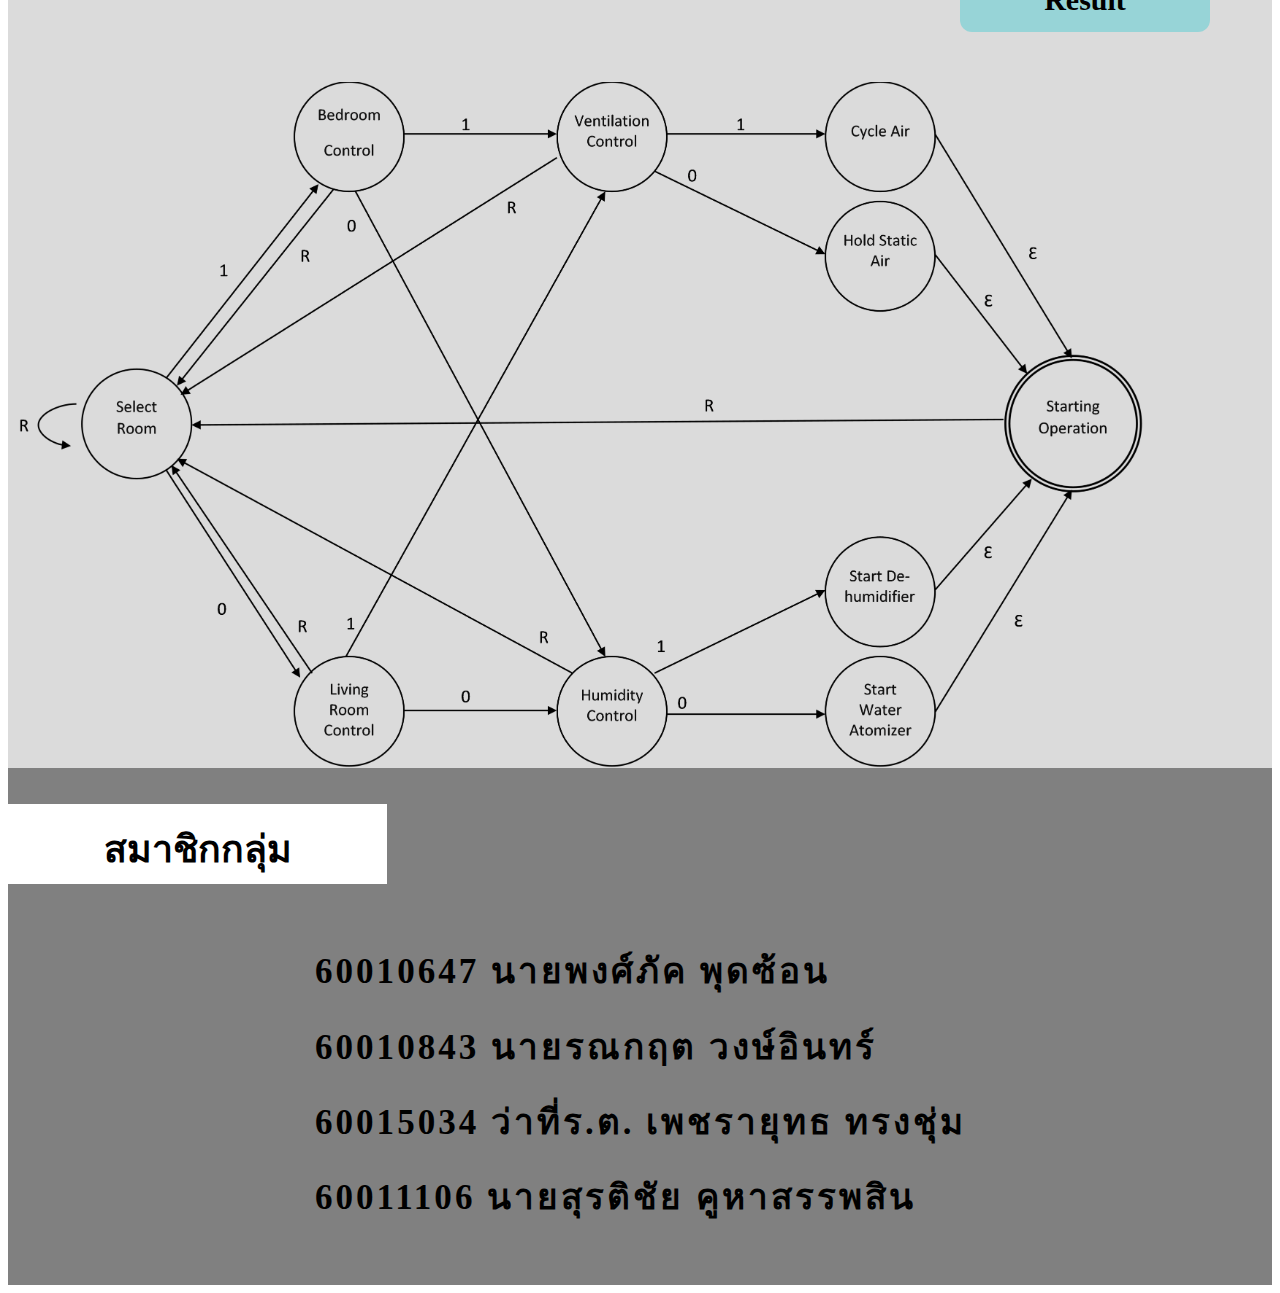
==== commit 34e84ebc: "Update home.html" ====
--- a/TocW/home.html
+++ b/TocW/home.html
@@ -22,7 +22,7 @@
     <input onclick="gotoSugar('1')" type="button" class="button" id="GreenTea" value="Bedroom" name="drink">
     <input onclick="cancel('r')" type="button" class="cancel canbutton canbutton1" id="cancel1" value="Cancel">
   </div>
-  <div class="pink" id="sugar">
+  <div class="blue" id="sugar">
     <div class="tag2">
       <h2>Please select sub-system</h2>
     </div>
@@ -48,33 +48,15 @@
       <input onclick="gotoPayment('0')" type="button" class="button" id="Add" value="Water Spray Humidifier">
       <input onclick="gotoPayment('1')" type="button" class="button" id="NotAdd" value="Engage Dehumidifier">
 
-      <input onclick="cancel('r')" type="button" class="cancel canbutton canbutton1" id="cancel3" value="Cancel">
+      <input onclick="neworder('r')" type="button" class="cancel canbutton canbutton1" id="cancel3" value="Cancel">
       <!-- <button class="cancle canbutton canbutton1">Cancle</button> -->
     </div>
   </div>
 
-  <!--<div class="pink" id= "payment">
-    <div class="tag2" >
-      <h2>Payment</h2>
-    </div>
-    <div class="grid-container2">
-      <!-- <img class="img2" src="image/bt2.png"> --><!--
-      <img class="img2" src="image/bt1.png">
-      <div class="pay">
-        <h3> ราคา : <span id="priceElement">0</span> Baht</h3>
-        <h3>ที่ต้องจ่าย : <span id="currentPriceElement">0</span> Baht</h3>
-        <h3 id="warning">เครื่องนี้ไม่คืน/ทอนเหรียญ</h3>
-      </div>
-
-      <button onclick="pay('c')" class="button2 button2-1" id="baht" >10 Baht</button>
-      <div></div>
-      <input onclick="neworder()" type="button" class="cancel canbutton canbutton1" id="cancel4" value="Cancel">
-    </div>
-  </div>-->
 
   <div class="blank">
     <div class="tag1">
-      <h2 id="orderSuccess">Order Success</h2>
+      <h2 id="orderSuccess">Transmitting Command</h2>
     </div>
     <div class="grid-container-or">
       <img class="img1" src="img/chk.png" id="imageorder">
@@ -105,10 +87,10 @@
       <h2>สมาชิกกลุ่ม</h2>
     </div>
     <div class="grid-container-name">
-		<h3>60010647 นายพงศ์ภัค พุดซ้อน </h3>
-		<h3>60010843 นายรณกฤต วงษ์อินทร์</h3>
-		<h3>60015034 ว่าที่ร.ต. เพชรายุทธ ทรงชุ่ม</h3>
-		<h3>60011106 นายสุรติชัย คูหาสรรพสิน</h3> <!--คนคิด DFA เขียนโคด host และทำทุกอย่างยกเว้นสร้างกลุ่มไลน์-->
+		<h3>60010647 นายพงศ์ภัค พุดซ้อน </h3> <!-- Artist and Communicator -->
+		<h3>60010843 นายรณกฤต วงษ์อินทร์</h3> <!-- core coder -->
+		<h3>60015034 ว่าที่ร.ต. เพชรายุทธ ทรงชุ่ม</h3> <!-- well...whatever:( -->
+		<h3>60011106 นายสุรติชัย คูหาสรรพสิน</h3> <!-- DFA designer coder host and the rest of work -->
     </div>
   </div>
 
--- a/TocW/frame.css
+++ b/TocW/frame.css
@@ -18,7 +18,7 @@
   }
   
   .header {
-      background-color: #dfb8d7;
+      background-color: #4d77eb;
       text-align: center;
       padding: 20px; 
       font-size: 40px;
@@ -30,11 +30,11 @@
     
   
   .blank{
-      background-color: #FFFFFF;
+      background-color: #303030;
       padding: 5px;
   }
-  .pink{
-    background-color: #f7b4c6;
+  .blue{
+    background-color: #2834dd;
     padding-top: 5px
   }
   .gray{
@@ -131,7 +131,7 @@
     border-radius: 50% 
   }
   .button {
-    background-color: #f7b4c6;
+    background-color: #a9a9a9;
     border: none;
     color: black;
     padding: 15px 32px;
@@ -162,7 +162,7 @@
     margin-top: 20px;
   }
   .button2 {
-    background-color:#FFFFFF;
+    background-color:#a9a9a9;
     border: none;
     color: black;
     padding: 15px 32px;
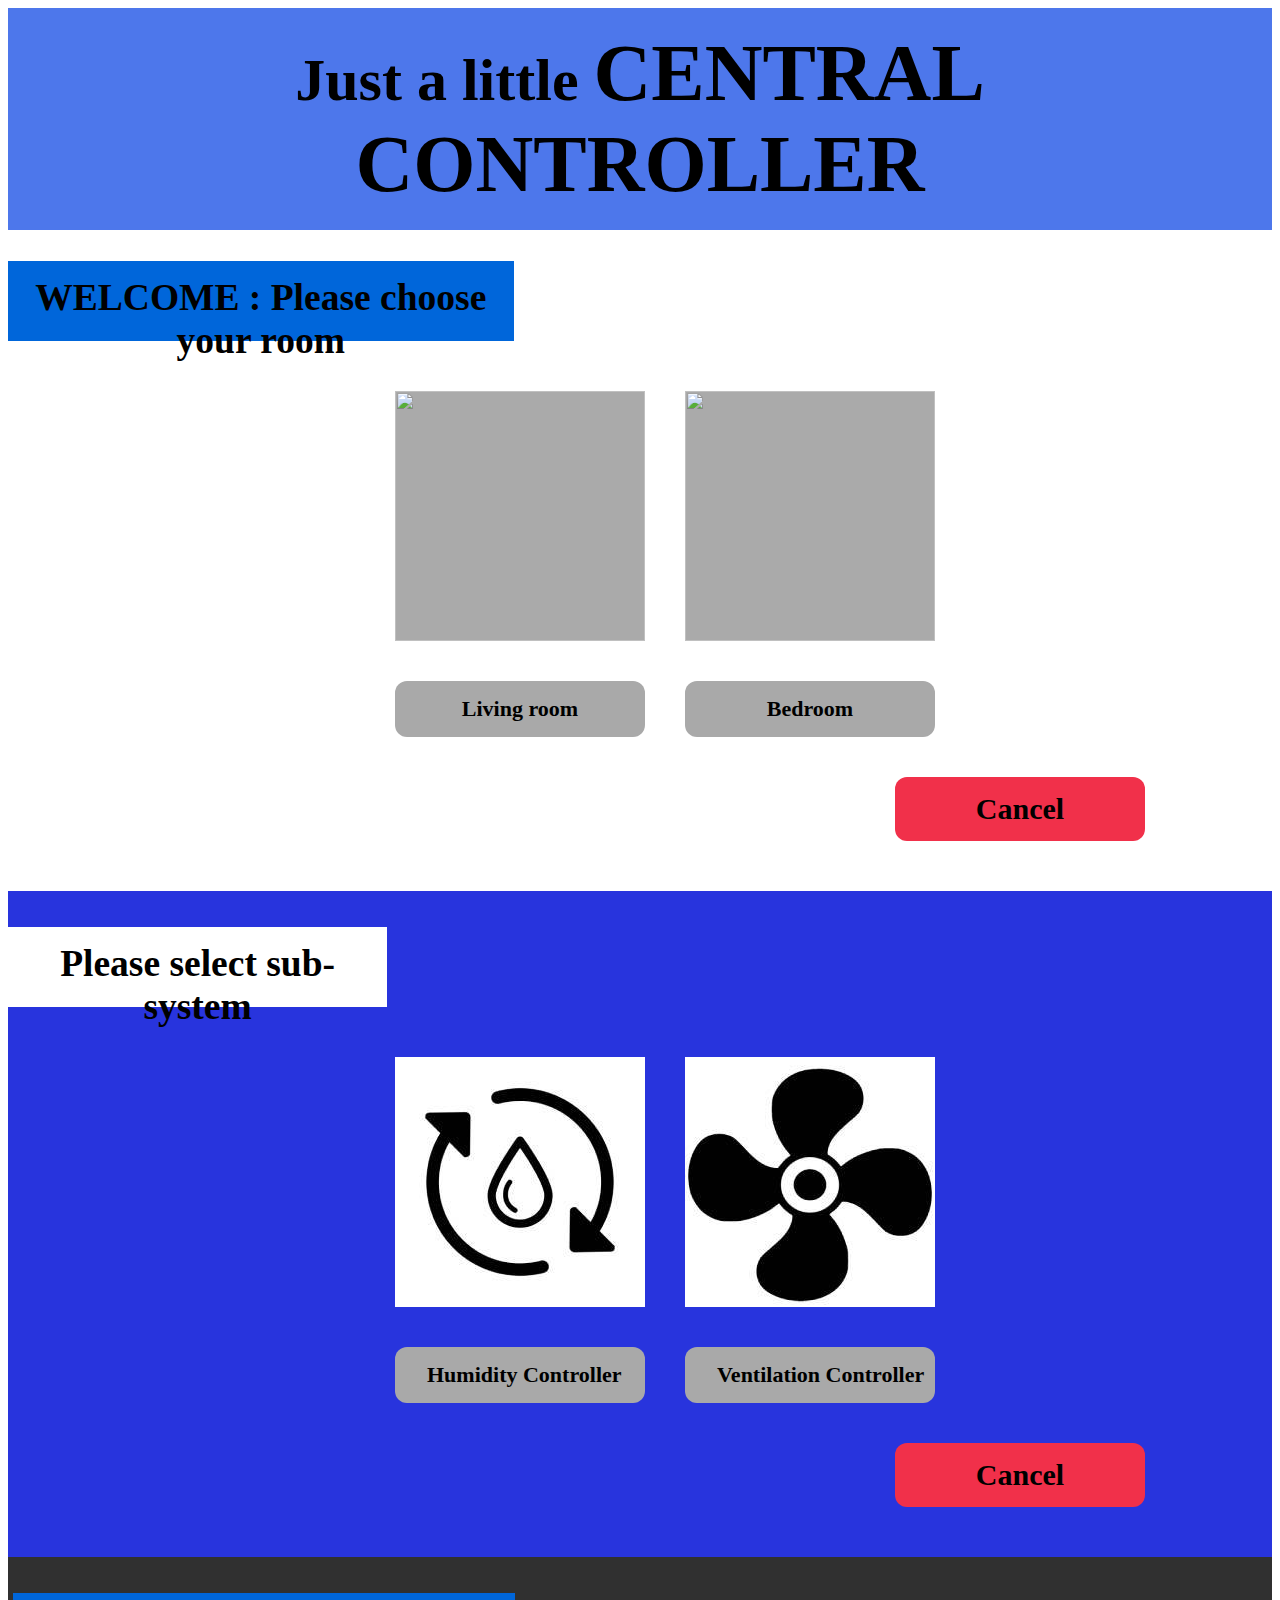
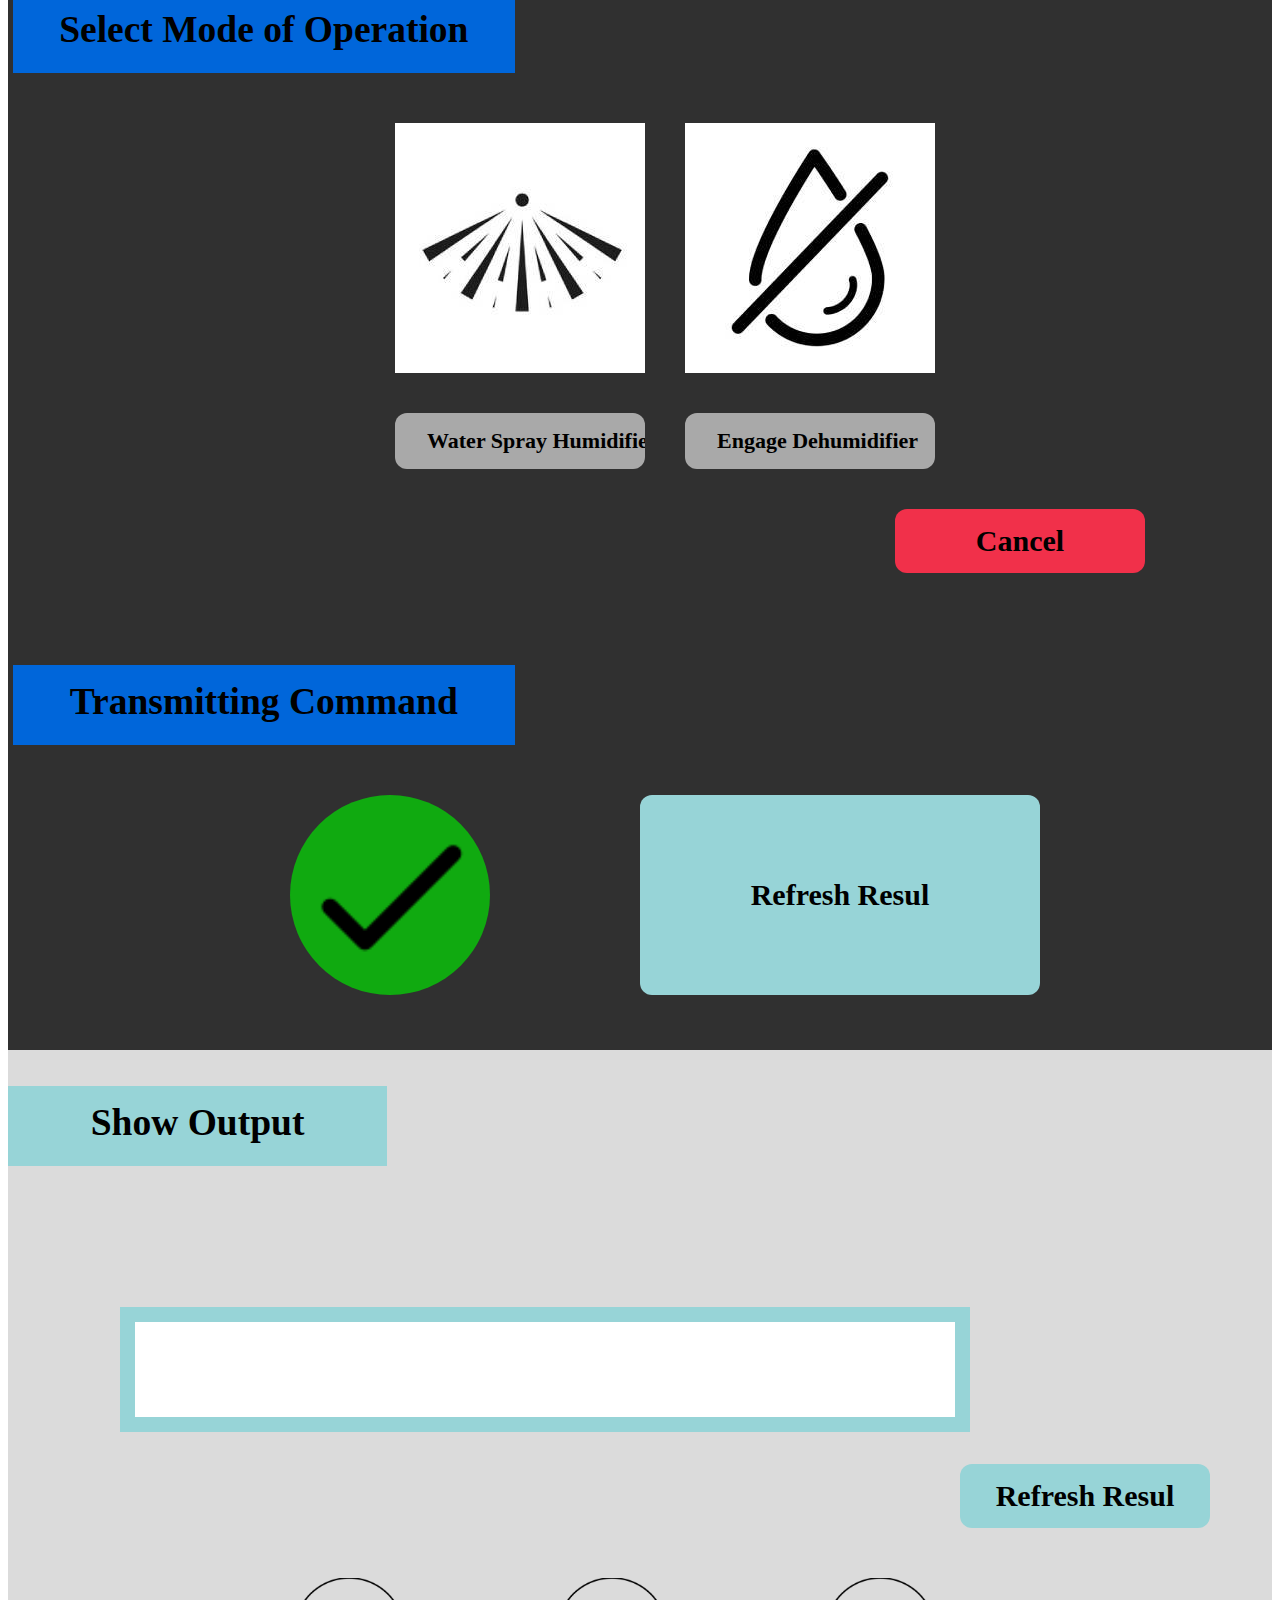
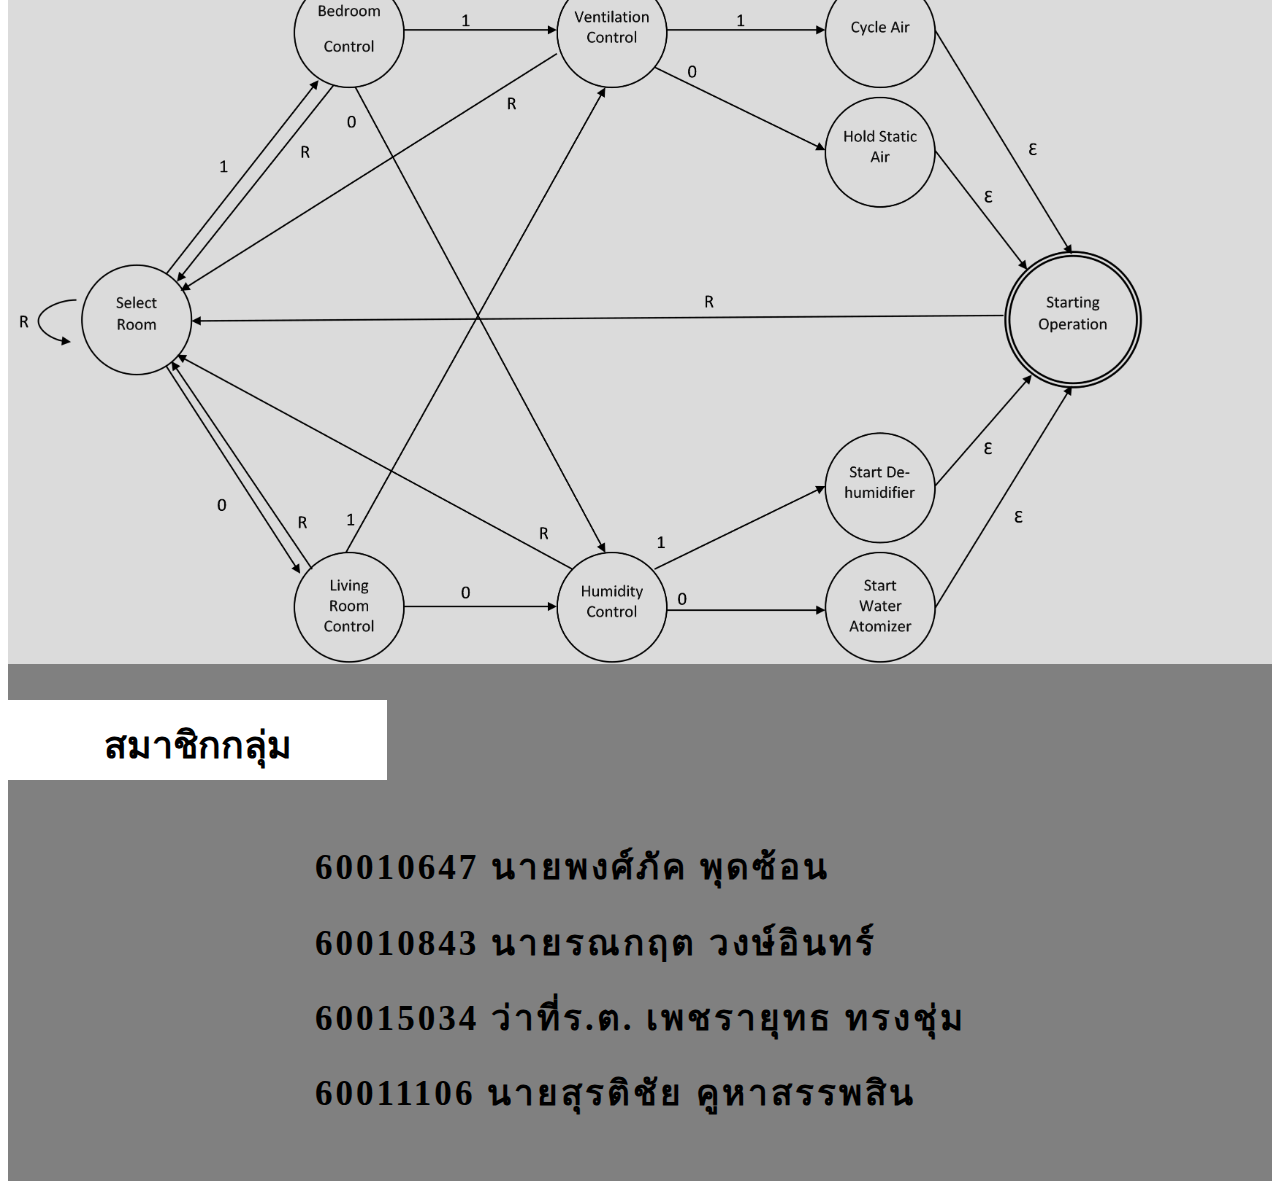
==== commit 4014e21e: "recolor/size image" ====
--- a/TocW/home.html
+++ b/TocW/home.html
@@ -1,4 +1,3 @@
-<!-- saved from url=(0033)https://rathachai.github.io/CV/me -->
 <html>
 	<script src="//code.jquery.com/jquery-1.11.0.min.js"></script>
 	<script src="page.js" type="text/javascript"></script>
@@ -27,11 +26,11 @@
       <h2>Please select sub-system</h2>
     </div>
     <div class="grid-container sugar">
-      <img class="img2" src="img/Hct.jpg">
-      <img class="img2" src="img/Vct.jpg">
+      <img class="img1" src="img/Hct.jpg">
+      <img class="img1" src="img/Vct.jpg">
       <input onclick="gotoBubble('0')" type="button" class="button2" id="100" value="Humidity Controller">
       <input onclick="gotoBubble('1')" type="button" class="button2" id="50" value="Ventilation Controller">
-      <input onclick="cancel('r')" type="button" class="cancel canbutton canbutton1" id="cancel2" value="Cancel">
+      <input onclick="cancel('r')" type="button" class="cancel canbutton canbutton1" id="cancel1" value="Cancel">
       <!-- <button class="cancle canbutton canbutton1">Cancle</button> -->
 
 
@@ -48,7 +47,7 @@
       <input onclick="gotoPayment('0')" type="button" class="button" id="Add" value="Water Spray Humidifier">
       <input onclick="gotoPayment('1')" type="button" class="button" id="NotAdd" value="Engage Dehumidifier">
 
-      <input onclick="neworder('r')" type="button" class="cancel canbutton canbutton1" id="cancel3" value="Cancel">
+      <input onclick="neworder('r')" type="button" class="cancel canbutton canbutton1" id="cancel1" value="Cancel">
       <!-- <button class="cancle canbutton canbutton1">Cancle</button> -->
     </div>
   </div>
@@ -59,8 +58,8 @@
       <h2 id="orderSuccess">Transmitting Command</h2>
     </div>
     <div class="grid-container-or">
-      <img class="img1" src="img/chk.png" id="imageorder">
-
+      <img class="checker" src="img/chk.png" id="imageorder">
+      <button onclick="clear()" class="compute combutton combutton1" id="next">Refresh Resul</button>
       <!-- >>image/mb2.png ชาเขียว -->
 
     </div>
@@ -76,7 +75,7 @@
       <h2 id="tag5"></h2>
       <div id="result"></div>
       <div></div>
-      <button onclick="compute()" class="compute combutton combutton1" id="next">Refresh Result</button>
+      <button onclick="clear()" class="compute combutton combutton1" id="next">Refresh Resul</button>
     </div>
 	<img class="imgDFA" src="img/DFA.png">
     </div>
--- a/TocW/frame.css
+++ b/TocW/frame.css
@@ -66,12 +66,12 @@
       padding-bottom: 50px;
       display: grid;
       justify-content: center;
-      grid-template-columns:800px 250px;
+      grid-template-columns:250px 400px;
       grid-gap: 100px;
   
   }
   
-  .grid-container-dfa {
+/*  .grid-container-dfa {
     position: relative;
     padding-top: 100px;
     padding-right: 30px;
@@ -84,7 +84,7 @@
     grid-gap: 100px;
     
   
-  }
+  }*/
   
   .grid-container-or2 {
     position: relative;
@@ -122,13 +122,18 @@
       font-size: 30px;
     }
   
-  /*ขอบชมพู*/
   .img1{
-    background-color:#f7b4c6;
+    background-color:#aaaaaa;
     justify-content: center;
     height: 250px;
     width: 250px;
-    border-radius: 50% 
+  }
+  .checker{
+    background-color :#10aa10;
+    justify-content: center;
+    height: 200px;
+    width: 200px;
+    border-radius: 50%;
   }
   .button {
     background-color: #a9a9a9;
@@ -152,15 +157,6 @@
     box-shadow: 0 12px 16px 0 rgba(0,0,0,0.24),0 17px 50px 0 rgba(0,0,0,0.19);
   }
   
-  /*ขอบขาว*/
-  .img2{
-    background-color :#FFFFFF;
-    justify-content: center;
-    height: 250px;
-    width: 250px;
-    border-radius: 50%;
-    margin-top: 20px;
-  }
   .button2 {
     background-color:#a9a9a9;
     border: none;
@@ -219,7 +215,7 @@
   .tag1 {
     height:80px;
     width: 40%;
-    background-color: #f7b4c6;
+    background-color: #0066da;
     font-size: 25px;
     
   }
@@ -250,7 +246,7 @@
   }
   
   
-  .img3{
+/*  .img3{
     position: relative;
     left: 450px;
     background-color:#f7b4c6;
@@ -259,7 +255,7 @@
     width: 300px;
     border-radius: 50% 
   }
-  
+ */ 
   .cancel {
     position: relative;
     left: 500px;
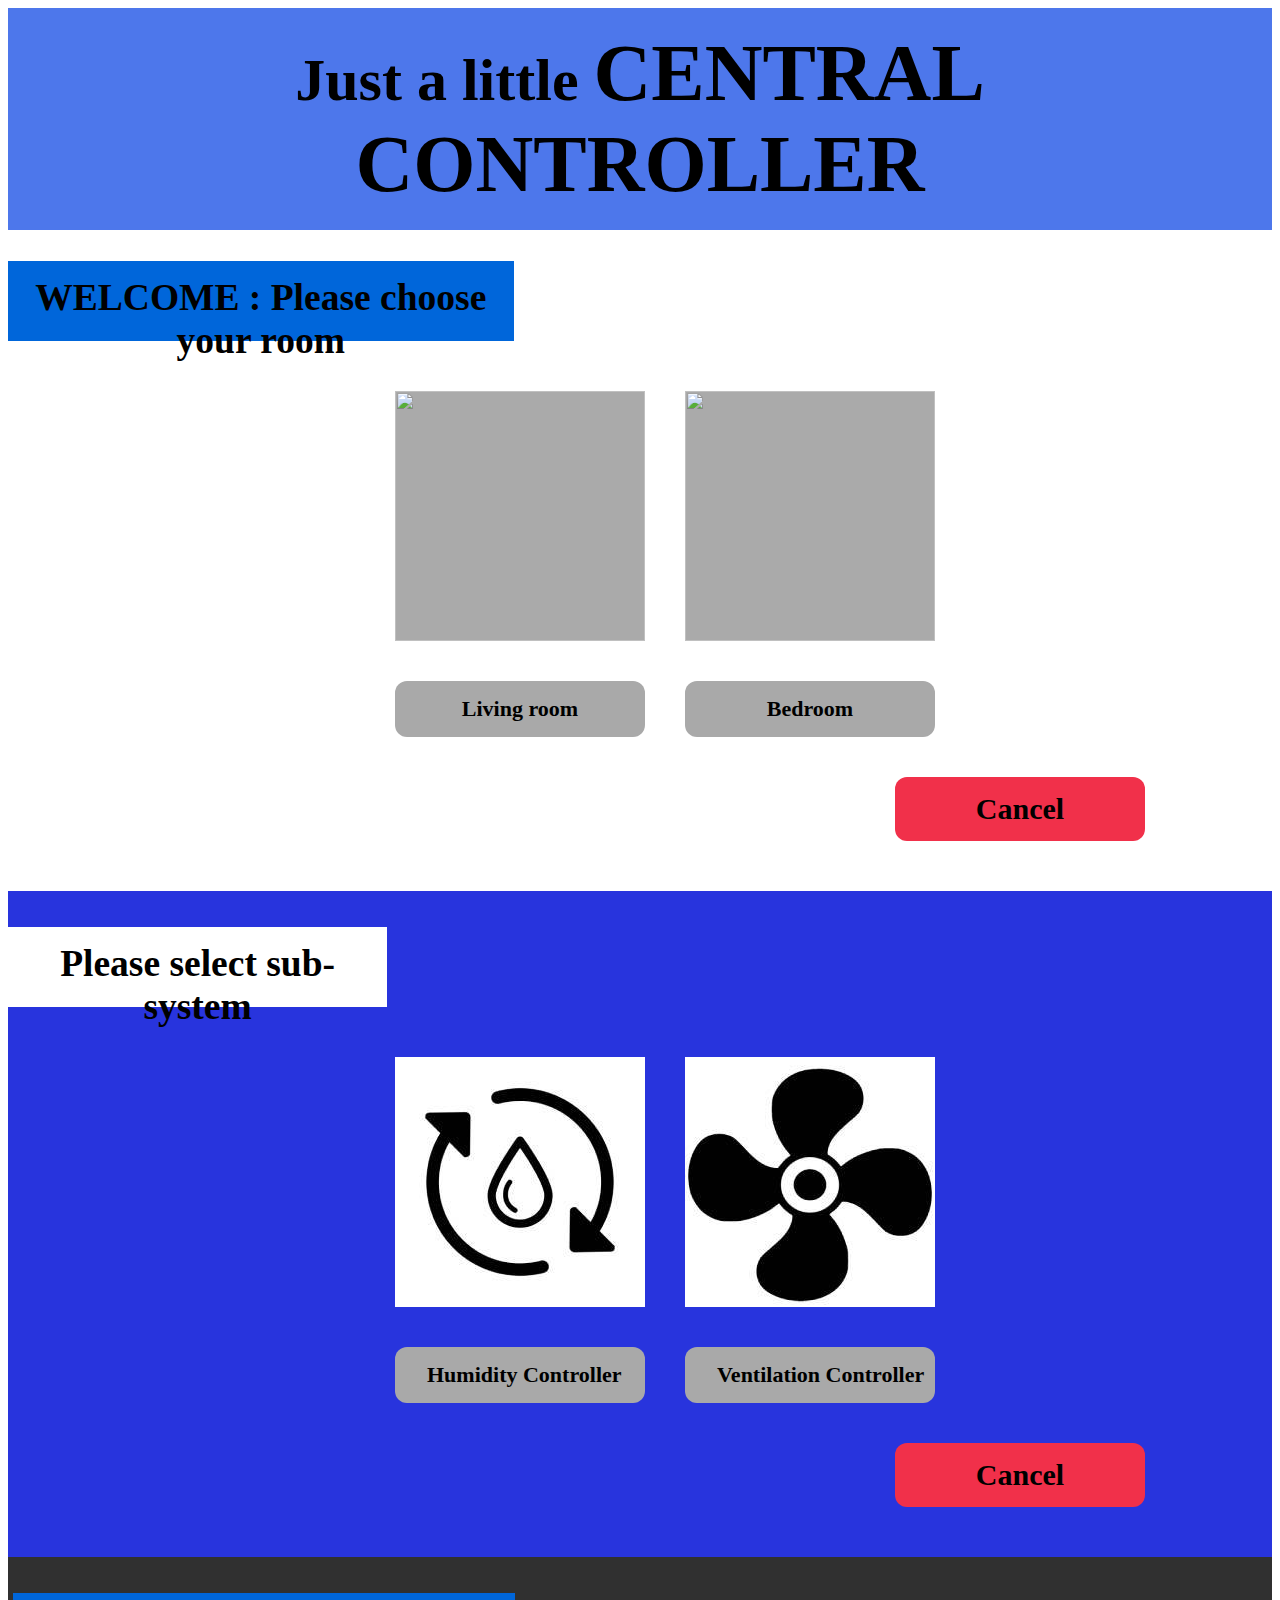
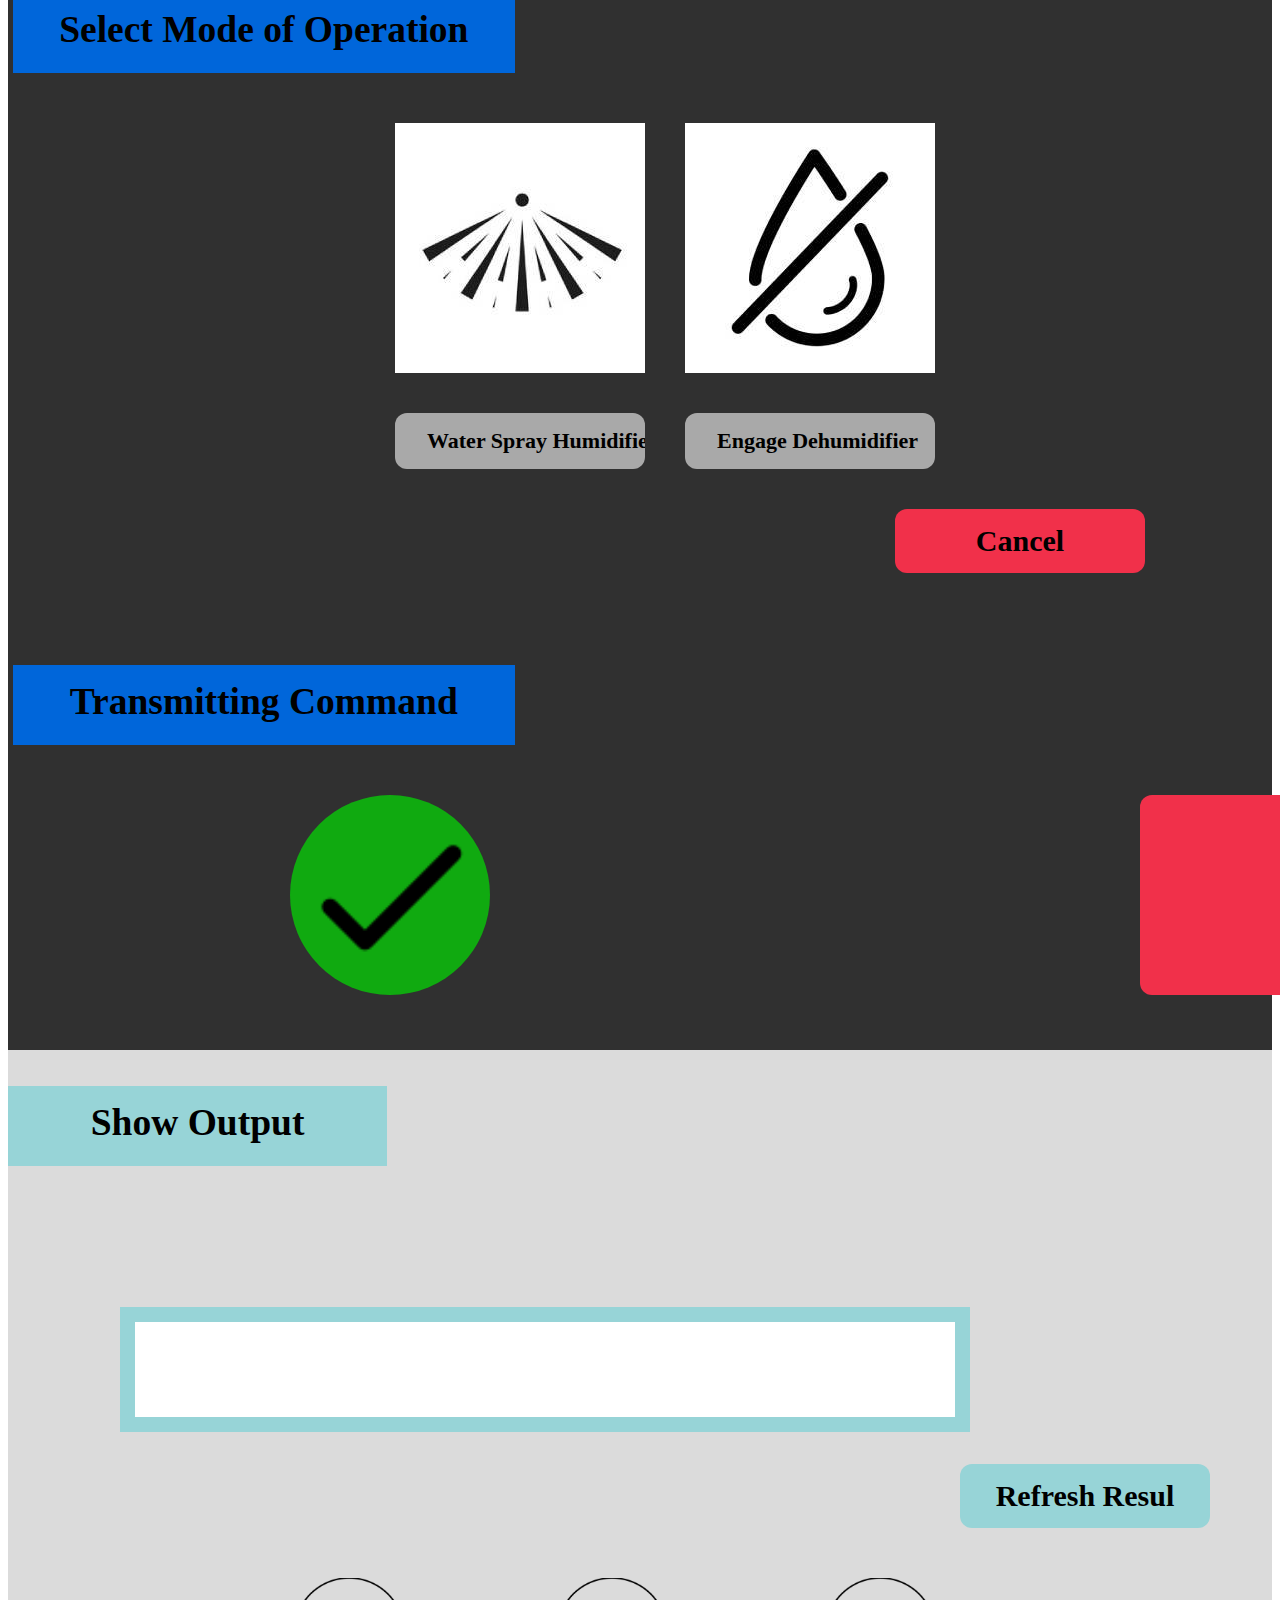
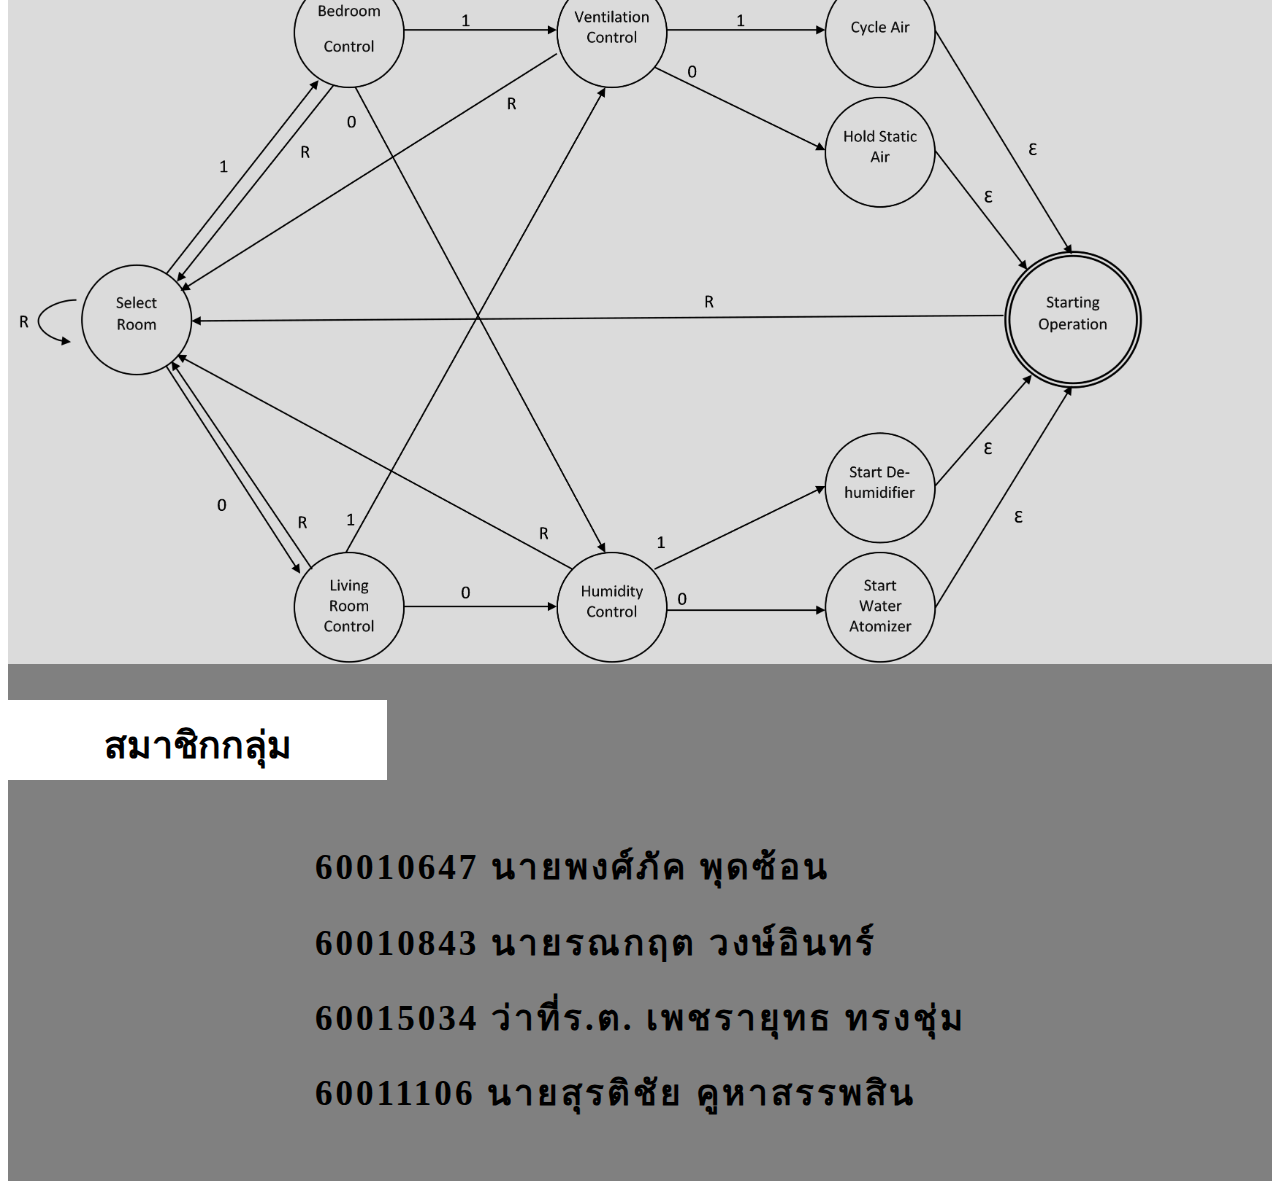
==== commit cbf10357: "Update home.html" ====
--- a/TocW/home.html
+++ b/TocW/home.html
@@ -59,7 +59,7 @@
     </div>
     <div class="grid-container-or">
       <img class="checker" src="img/chk.png" id="imageorder">
-      <button onclick="clear()" class="compute combutton combutton1" id="next">Refresh Resul</button>
+      <input onclick="neworder('r')" type="button" class="cancel canbutton canbutton1" id="cancel1" value="Cancel">
       <!-- >>image/mb2.png ชาเขียว -->
 
     </div>
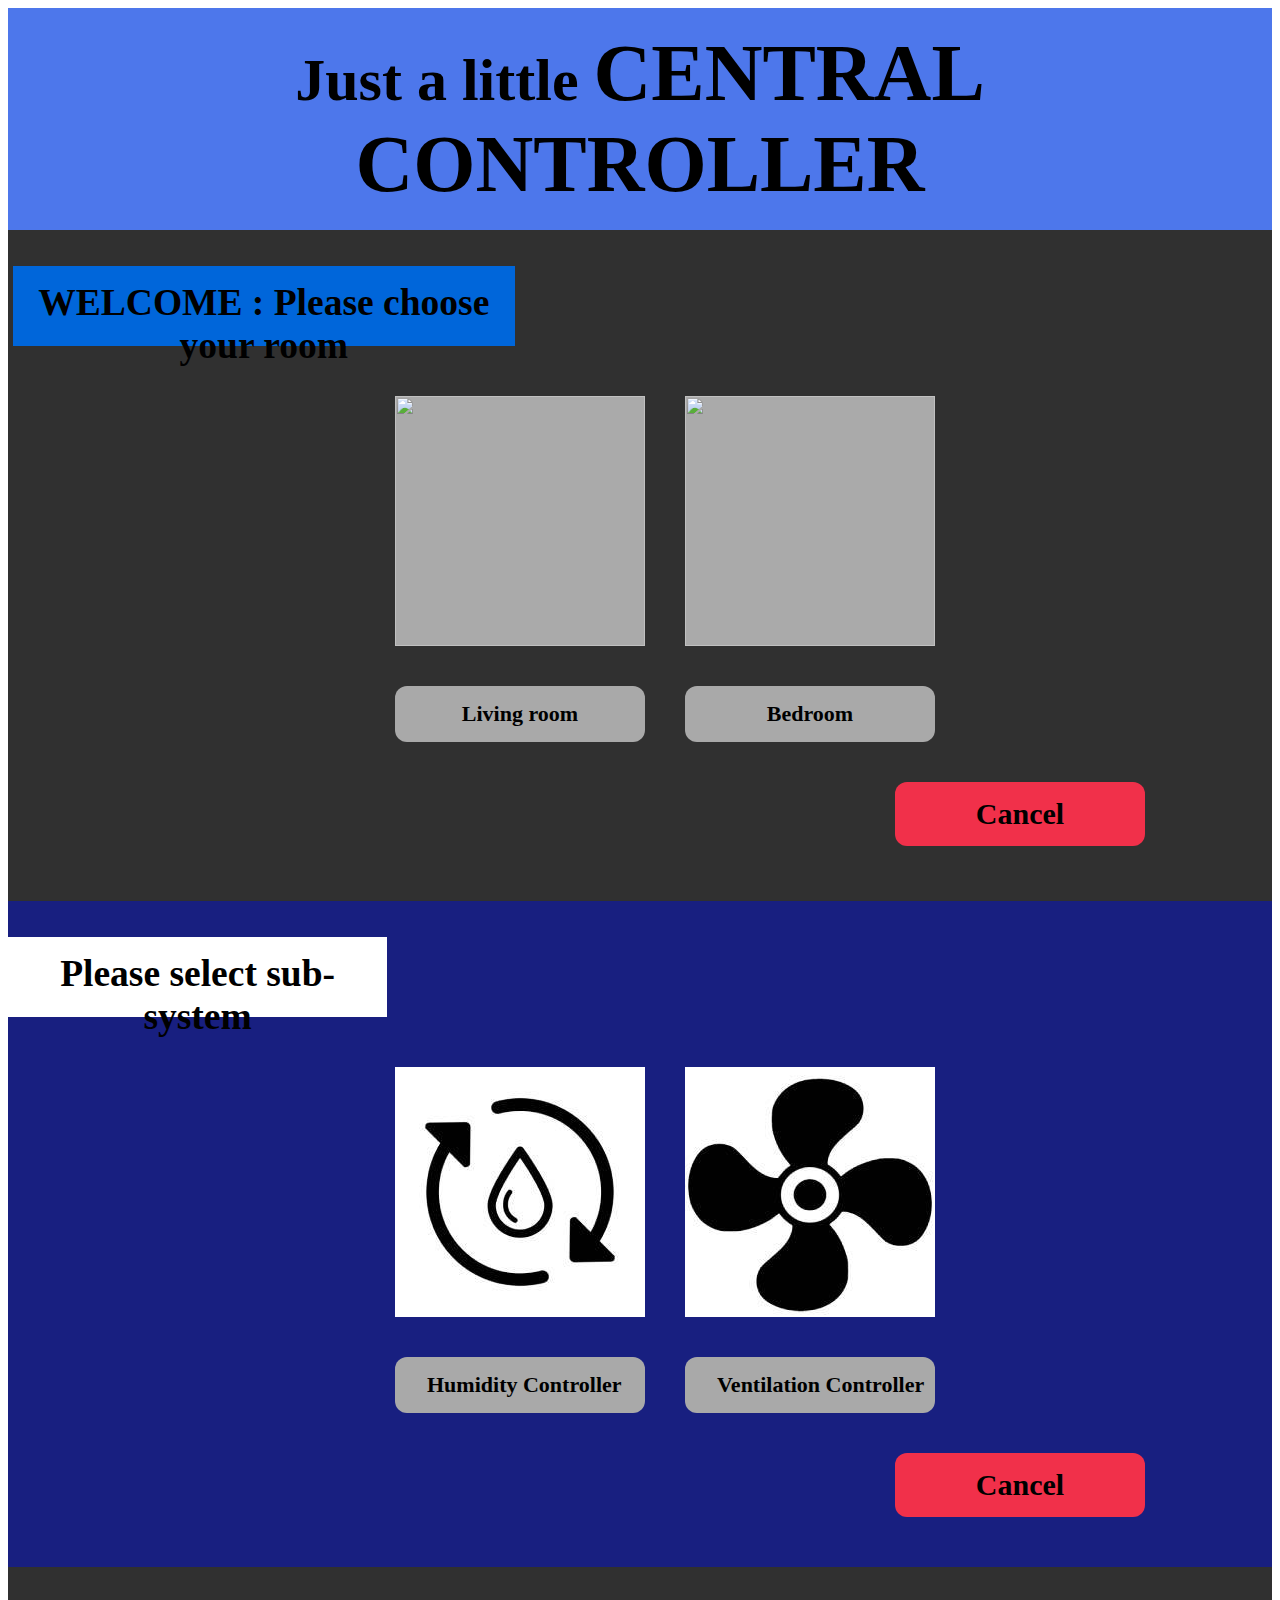
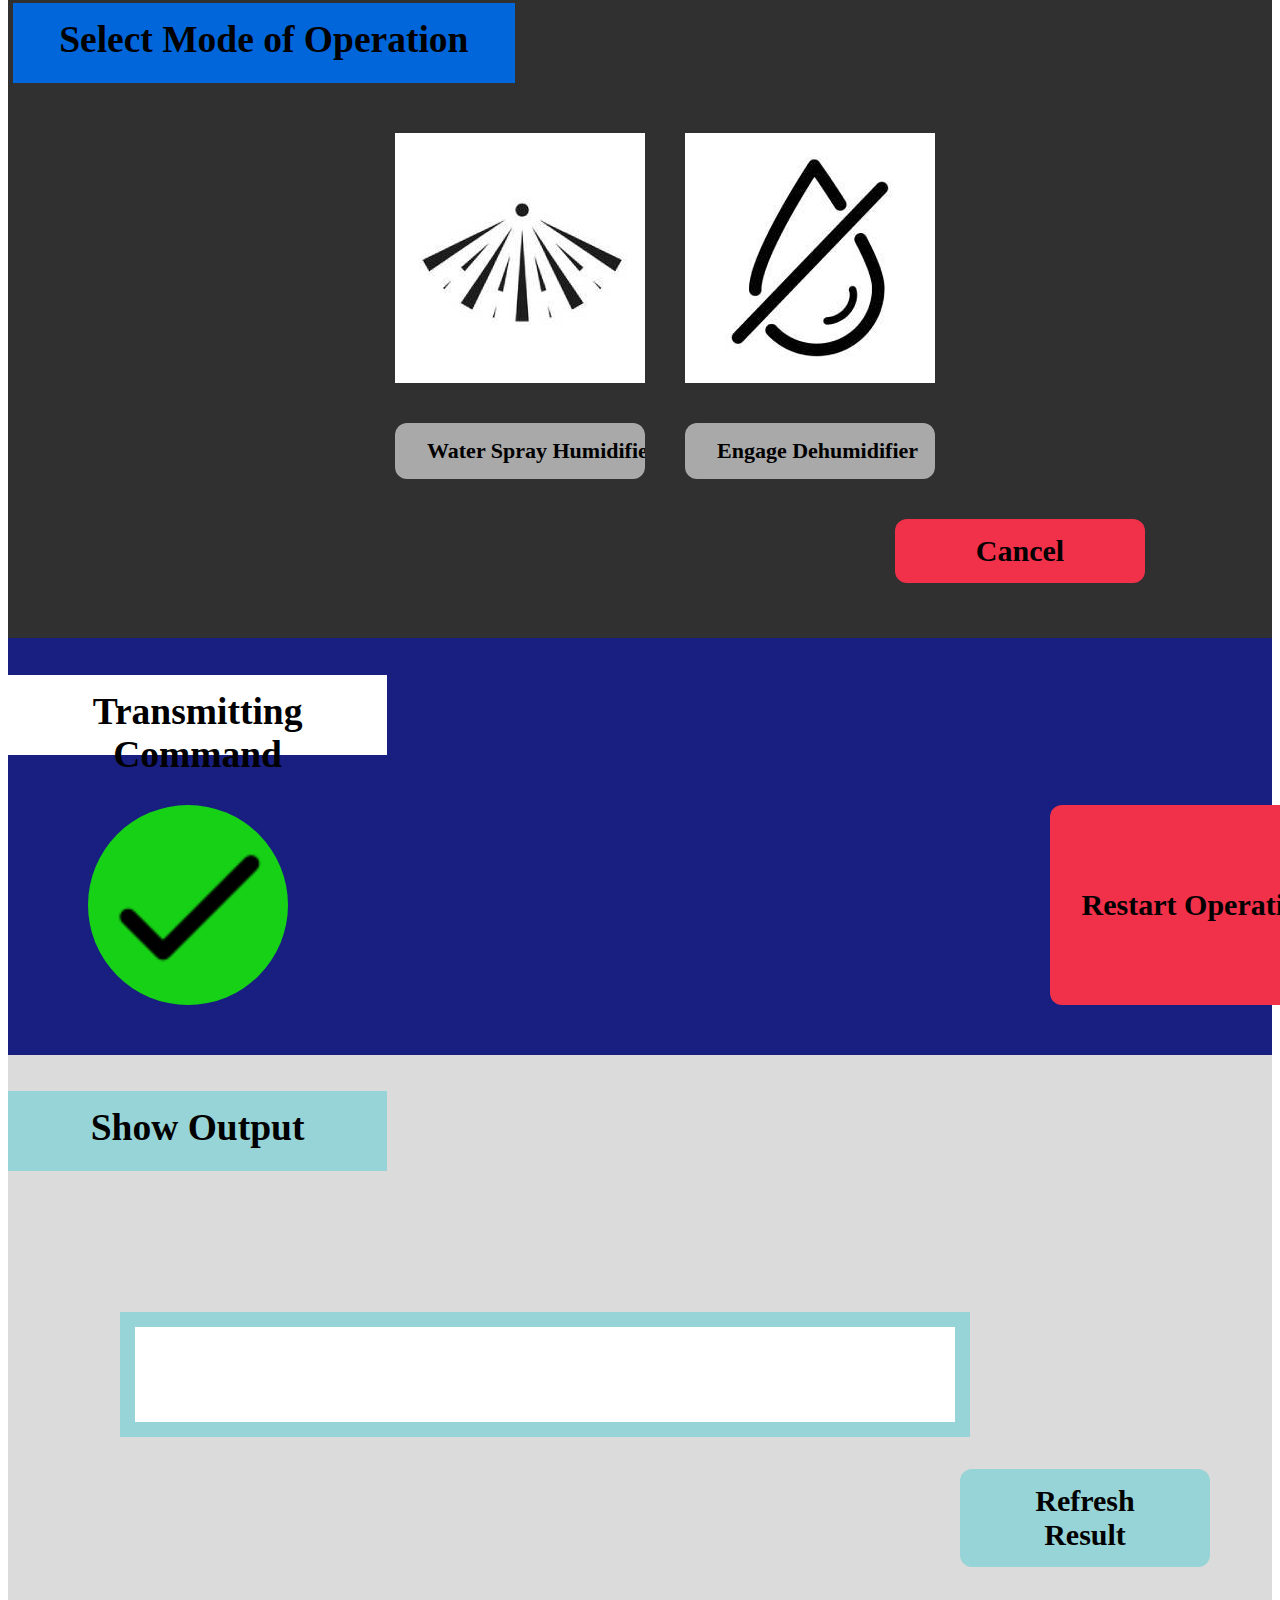
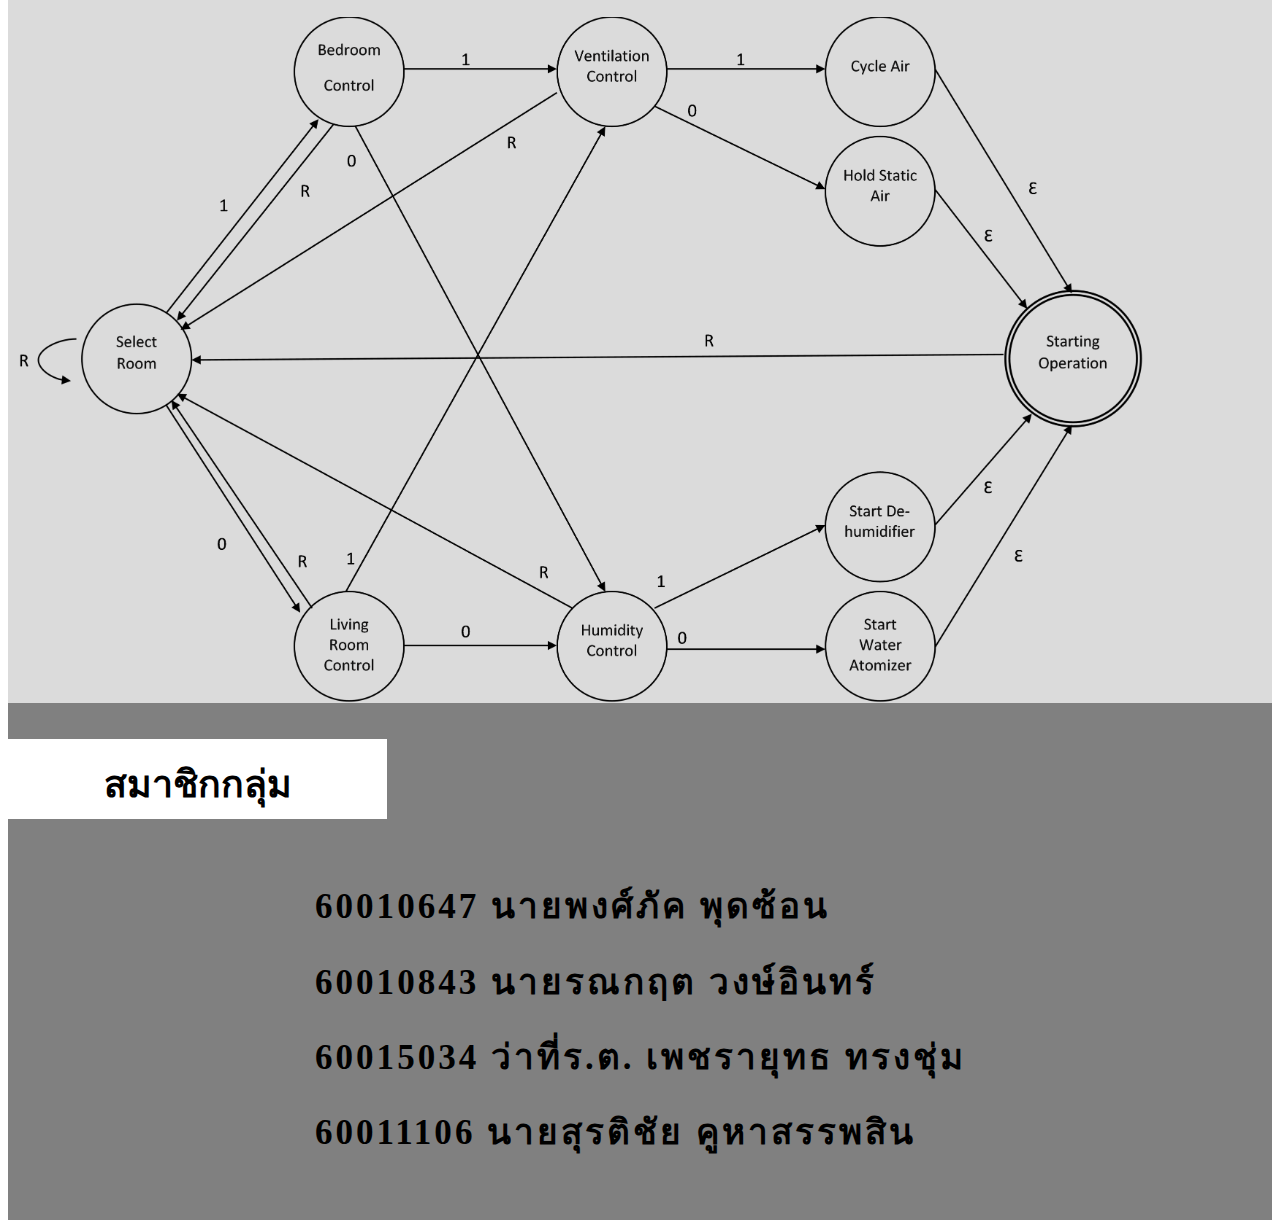
==== commit 3b7f94a4: "resie recolor" ====
--- a/TocW/home.html
+++ b/TocW/home.html
@@ -10,7 +10,8 @@
 		<div class="header" id="header">
 			<h2 style="display: inline;">Just a little </h2>
 			<h1 style="display: inline;">CENTRAL CONTROLLER</h1>
-		</div>
+    </div>
+  <div class="blank">
 		<div class="tag1">
     <h2>WELCOME : Please choose your room</h2>
   </div>
@@ -20,6 +21,7 @@
     <input onclick="gotoSugar('0')" type="button" class="button" id="MilkTea" value="Living room" name="drink">
     <input onclick="gotoSugar('1')" type="button" class="button" id="GreenTea" value="Bedroom" name="drink">
     <input onclick="cancel('r')" type="button" class="cancel canbutton canbutton1" id="cancel1" value="Cancel">
+  </div>
   </div>
   <div class="blue" id="sugar">
     <div class="tag2">
@@ -53,13 +55,13 @@
   </div>
 
 
-  <div class="blank">
-    <div class="tag1">
+  <div class="blue" id="enp">
+    <div class="tag2">
       <h2 id="orderSuccess">Transmitting Command</h2>
     </div>
     <div class="grid-container-or">
       <img class="checker" src="img/chk.png" id="imageorder">
-      <input onclick="neworder('r')" type="button" class="cancel canbutton canbutton1" id="cancel1" value="Cancel">
+      <input onclick="neworder('r')" type="button" class="cancel canbutton canbutton1" id="cancel1" value="Restart Operation">
       <!-- >>image/mb2.png ชาเขียว -->
 
     </div>
@@ -75,7 +77,7 @@
       <h2 id="tag5"></h2>
       <div id="result"></div>
       <div></div>
-      <button onclick="clear()" class="compute combutton combutton1" id="next">Refresh Resul</button>
+      <button onclick="clear()" class="compute combutton combutton1" id="next">Refresh Result</button>
     </div>
 	<img class="imgDFA" src="img/DFA.png">
     </div>
--- a/TocW/frame.css
+++ b/TocW/frame.css
@@ -34,7 +34,7 @@
       padding: 5px;
   }
   .blue{
-    background-color: #2834dd;
+    background-color: #181f80;
     padding-top: 5px
   }
   .gray{
@@ -62,12 +62,12 @@
       position: relative;
       padding-top: 50px;
       padding-right: 30px;
+      padding-bottom: 50px;
       padding-left: 80px;
-      padding-bottom: 50px;
       display: grid;
-      justify-content: center;
-      grid-template-columns:250px 400px;
-      grid-gap: 100px;
+      justify-content: left;
+      grid-template-columns:40% 25%;
+      grid-gap: auto;
   
   }
   
@@ -129,7 +129,7 @@
     width: 250px;
   }
   .checker{
-    background-color :#10aa10;
+    background-color :#16d116;
     justify-content: center;
     height: 200px;
     width: 200px;
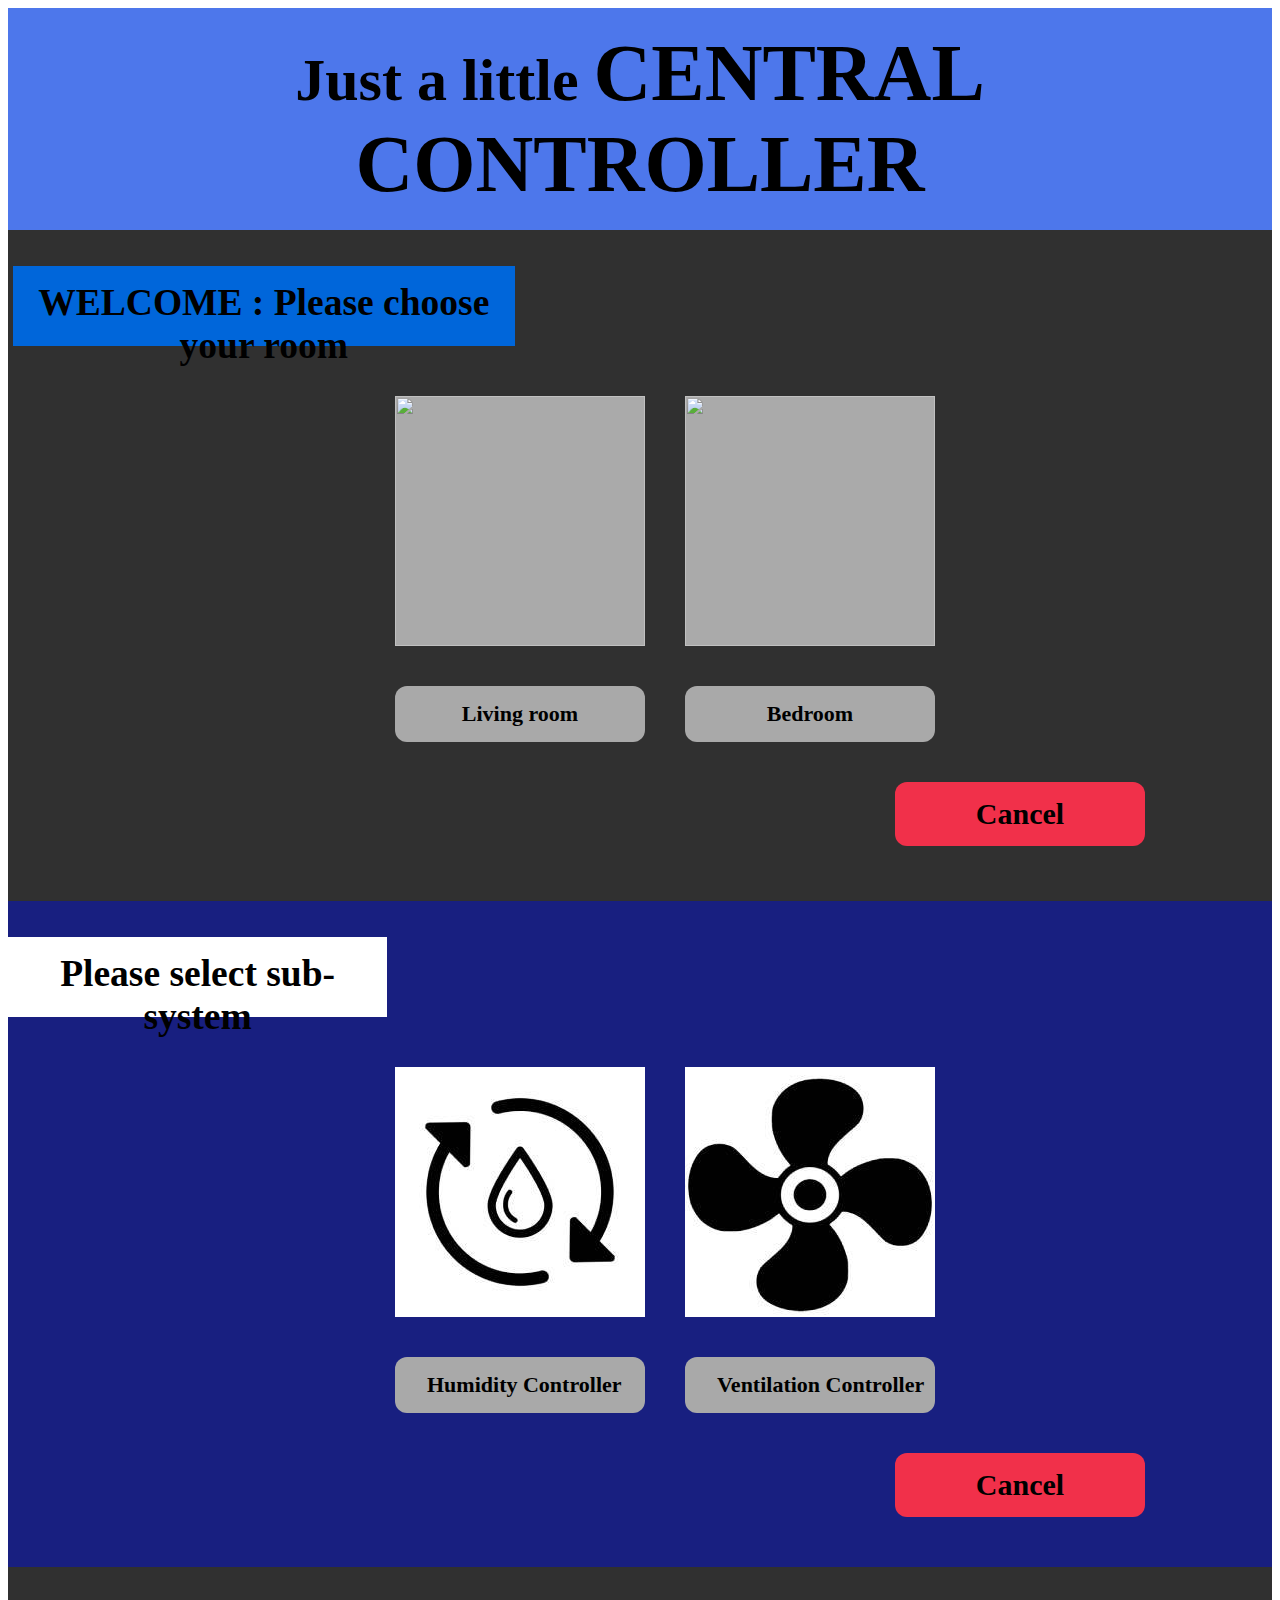
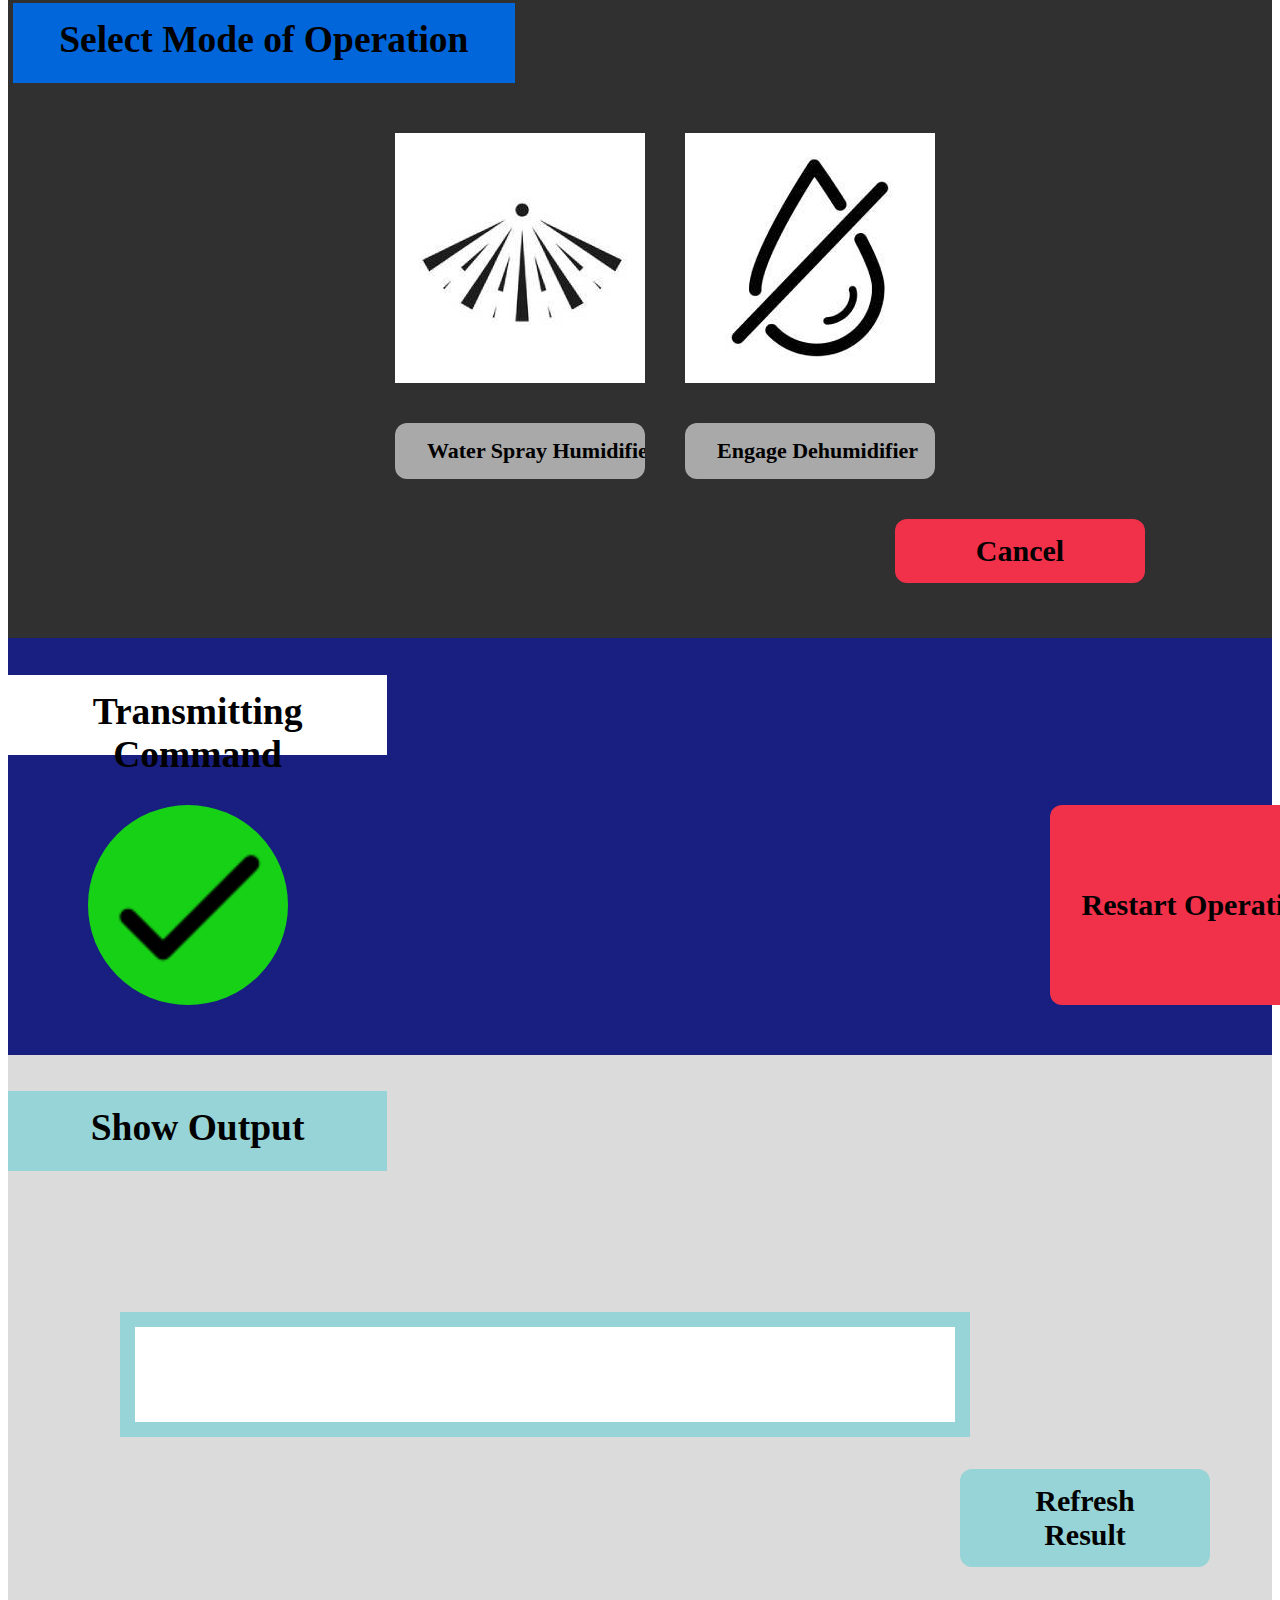
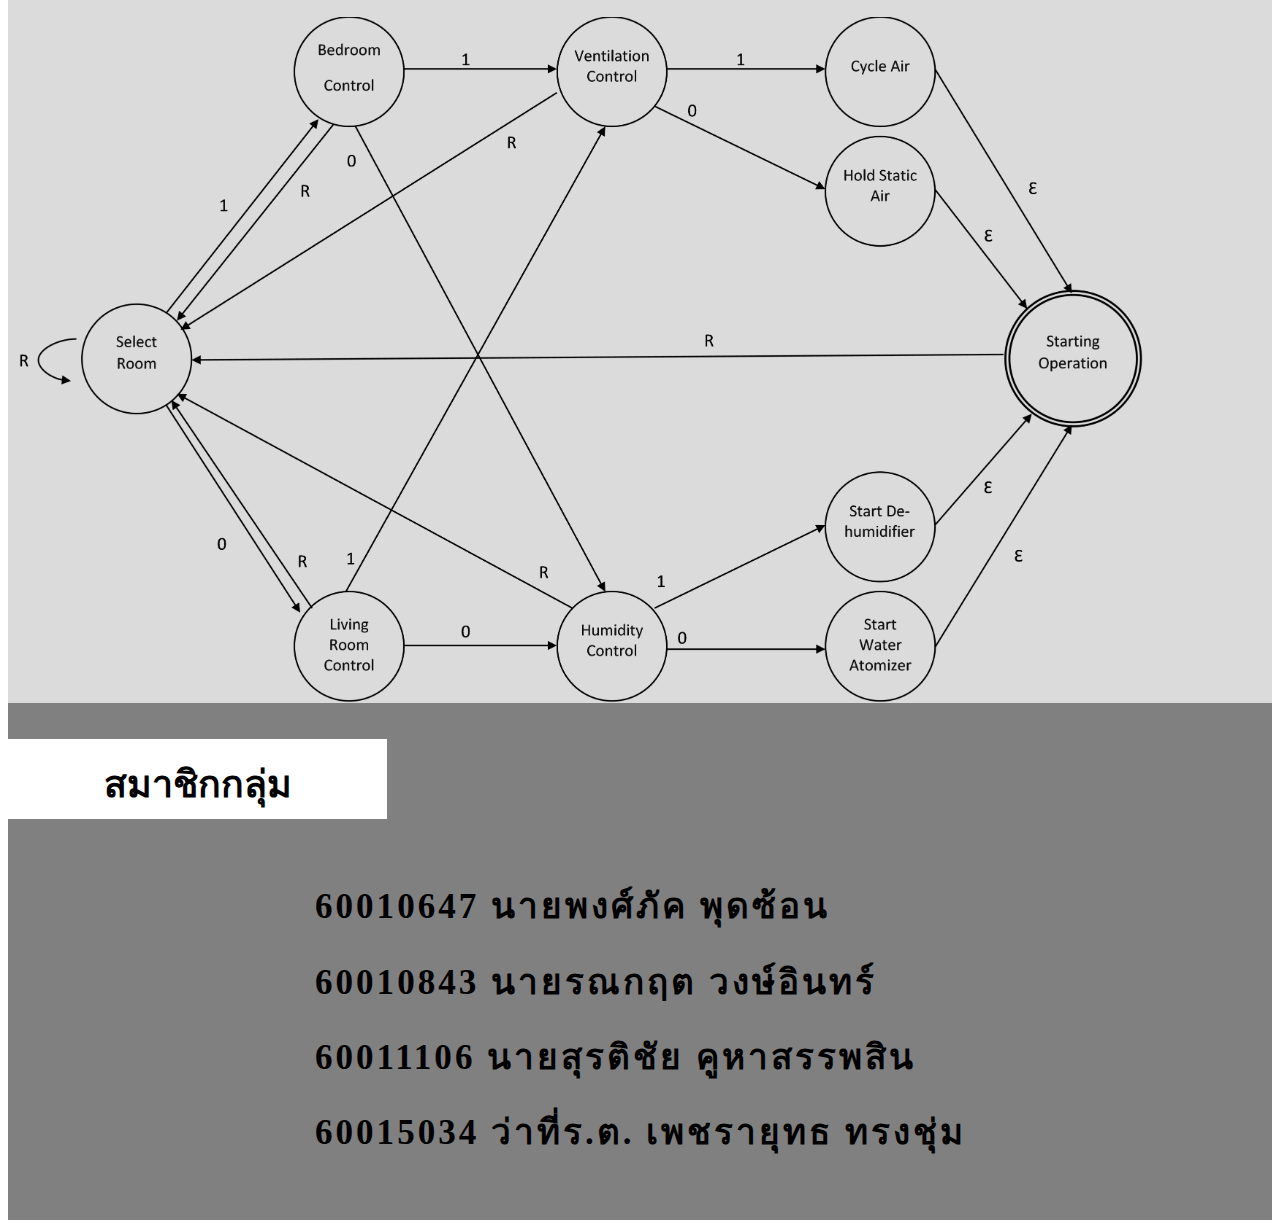
==== commit 3126210b: "fix ordering" ====
--- a/TocW/home.html
+++ b/TocW/home.html
@@ -90,8 +90,8 @@
     <div class="grid-container-name">
 		<h3>60010647 นายพงศ์ภัค พุดซ้อน </h3> <!-- Artist and Communicator -->
 		<h3>60010843 นายรณกฤต วงษ์อินทร์</h3> <!-- core coder -->
+		<h3>60011106 นายสุรติชัย คูหาสรรพสิน</h3> <!-- DFA designer coder host and the rest of work -->
 		<h3>60015034 ว่าที่ร.ต. เพชรายุทธ ทรงชุ่ม</h3> <!-- well...whatever:( -->
-		<h3>60011106 นายสุรติชัย คูหาสรรพสิน</h3> <!-- DFA designer coder host and the rest of work -->
     </div>
   </div>
 
